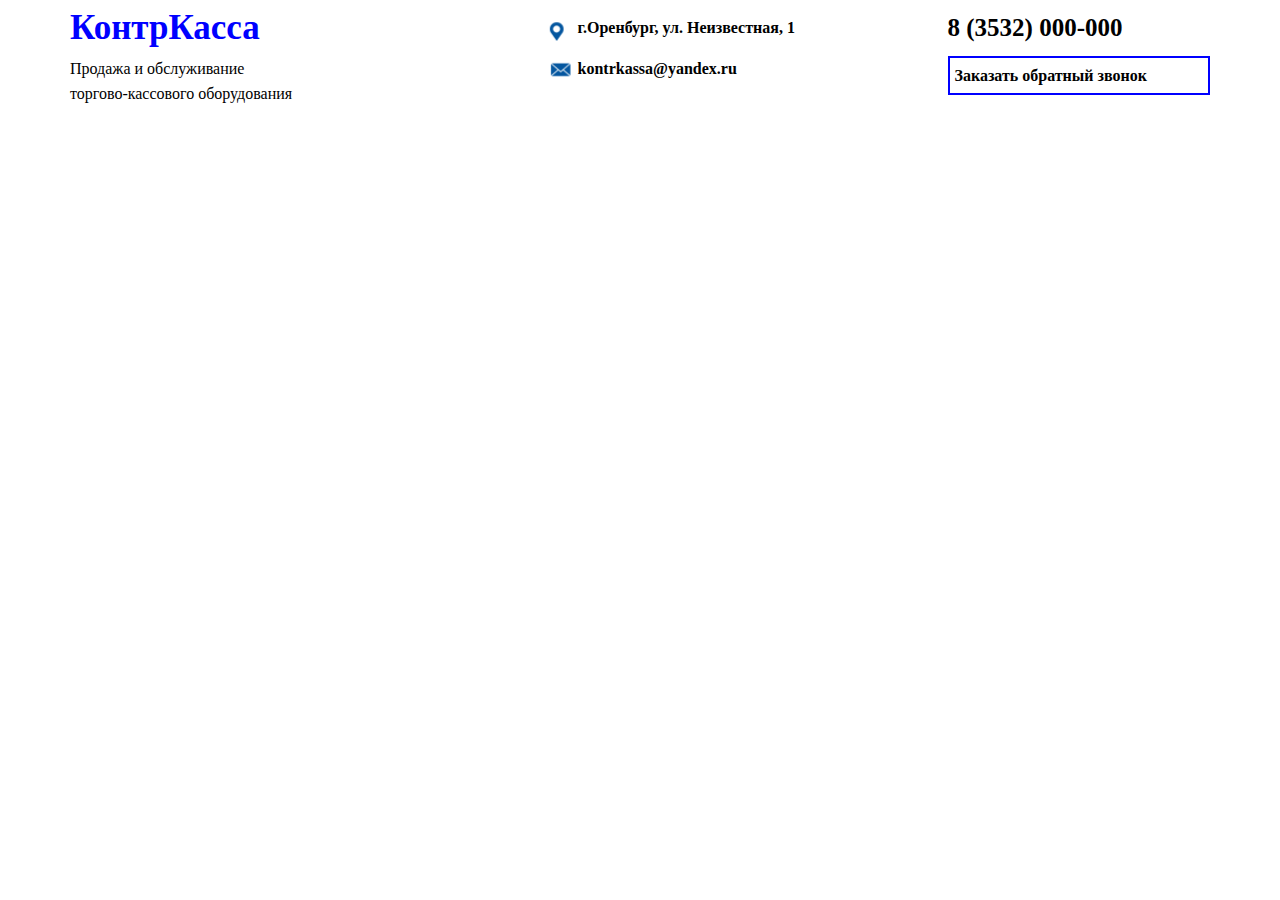
==== index.html @ 18cf1c0d "дз" ====
<!DOCTYPE html>
<html lang="en">
    <head>
        <meta charset="UTF-8">
        <meta name="viewport" content="width=device-width, initial-scale=1">
        <meta http-equiv="X-UA-Compatible" content="ie=edge">
        <link rel="stylesheet" href="style/bootstrap.min.css">
        <link rel="stylesheet" href="style/style.css">
        <title>Countercass</title>
    </head>

    <body>
        <header id="header">
            <div class="container">
                <div class="information">
                    <div class="row">
                        <div class="col-md-5"><div class="name"><span>КонтрКасса</span></div></div>
                        <div class="col-md-4"><div class="map"><span>г.Оренбург, ул. Неизвестная, 1</span></div></div>
                        <div class="col-md-3"><div class="number"><span>8 (3532) 000-000</span></div></div>
                    </div>
                </div>
                <div class="gl">
                    <div class="row">
                        <div class="col-md-5 col-sm-12 w_100"><div class="name2"><span>Продажа и обслуживание<br> торгово-кассового оборудования</span></div></div>
                        <div class="col-md-4 col-sm-12 w_100"><div class="email"><span>kontrkassa@yandex.ru</span></div></div>
                        <div class="col-md-3 col-sm-12 w_100"><div class="callrevers"><span><div class="outline">Заказать обратный звонок</span></div></div></div>
                    </div>
                </div>
            </div>
        </header>
    </body>
</html>
---- style/style.css ----
@font-face {
    font-family: 'Glyphicons';
    src: url('../fonts/glyphicons-halflings-regular.eot');
    src: url('../fonts/glyphicons-halflings-regular.eot?#iefix') format('embedded-opentype'),
    url('../fonts/glyphicons-halflings-regular.woff') format('woff'),
    url('../fonts/glyphicons-halflings-regular.ttf') format('truetype');
  }

#header {
    font-size: 16px;
    line-height: 25px;
    color: black;
    font-family: 'Glyphicons';
    padding-bottom: 30px;
    padding-top: 15px;
}

.information{
    margin-bottom: 10px;
}
.name span{
    font-size: 35px;
    color: blue;
    position: relative;
    font-weight: bold;
}
.map span{
    position: relative;
    padding-left: 20px; 
    font-weight: bold;
}
.map span::before{
    content: "";
    background: url(../img/map.png);
    position: absolute;
    width: 22px;
    height: 25px;
    left: -12px;
    top: 0px;
}
.number span{
    position: relative;
    font-size: 25px;
    font-weight: bold;
}
.name2 span{
    color: black;
    position: relative;
}
.email span{
    position: relative;
    padding-left: 20px; 
    font-weight: bold;
}
.email span::before{
    content: "";
    background: url(../img/email.PNG);
    position: absolute;
    width: 25px;
    height: 20px;
    left: -12px;
    top: 0px;
}
.callrevers span{
    position: relative;
    font-weight: bold;  
}
.outline {
 border: 2px solid blue;
 padding: 5px 5px;
}
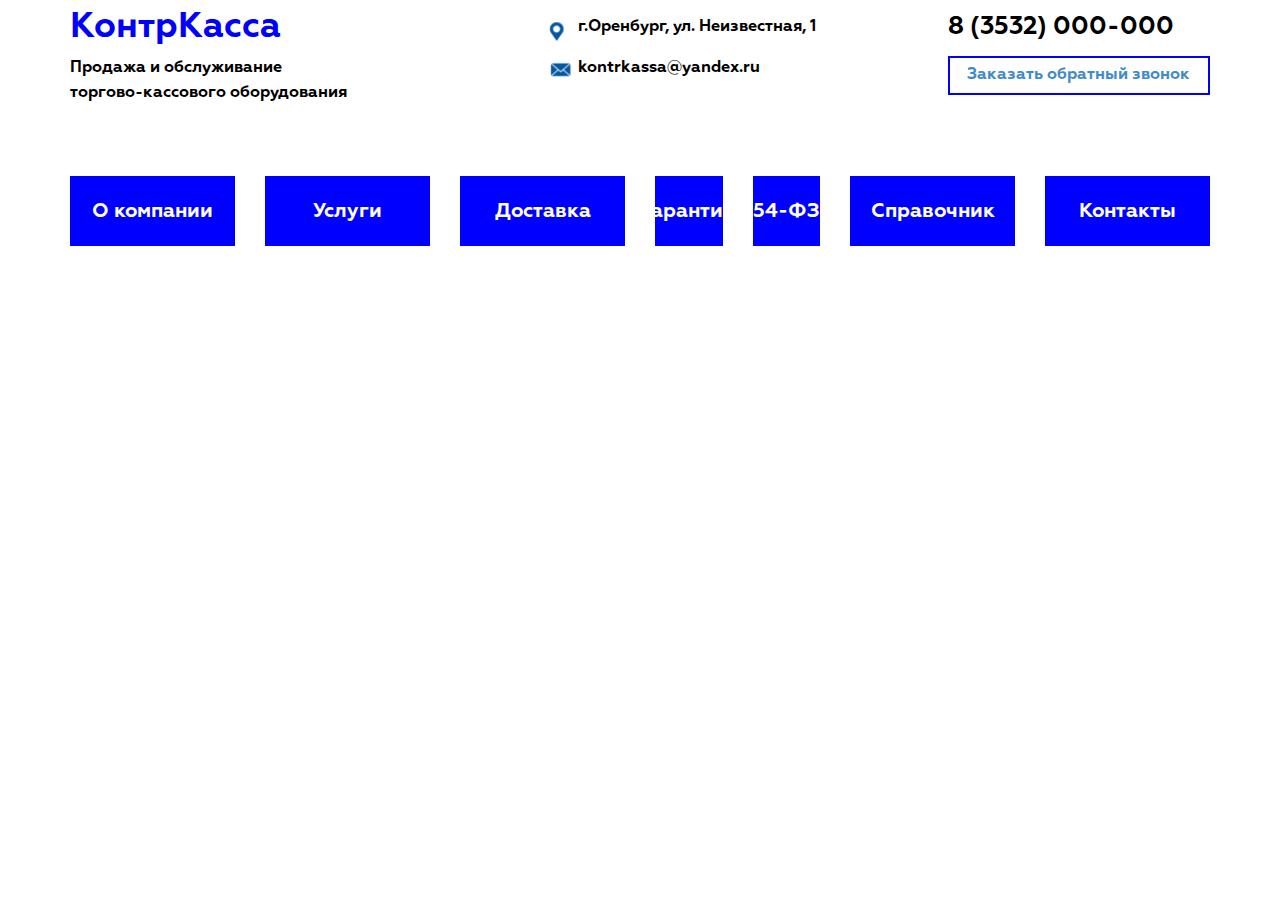
==== commit 74298a8c: "sdff" ====
--- a/index.html
+++ b/index.html
@@ -14,16 +14,27 @@
             <div class="container">
                 <div class="information">
                     <div class="row">
-                        <div class="col-md-5"><div class="name"><span>КонтрКасса</span></div></div>
-                        <div class="col-md-4"><div class="map"><span>г.Оренбург, ул. Неизвестная, 1</span></div></div>
-                        <div class="col-md-3"><div class="number"><span>8 (3532) 000-000</span></div></div>
+                        <div class="col-md-5 col-sm-12 w_100"><div class="name"><span>КонтрКасса</span></div></div>
+                        <div class="col-md-4 col-sm-12 w_100"><div class="map"><span>г.Оренбург, ул. Неизвестная, 1</span></div></div>
+                        <div class="col-md-3 col-sm-12 w_100"><div class="number"><span>8 (3532) 000-000</span></div></div>
                     </div>
                 </div>
                 <div class="gl">
                     <div class="row">
                         <div class="col-md-5 col-sm-12 w_100"><div class="name2"><span>Продажа и обслуживание<br> торгово-кассового оборудования</span></div></div>
                         <div class="col-md-4 col-sm-12 w_100"><div class="email"><span>kontrkassa@yandex.ru</span></div></div>
-                        <div class="col-md-3 col-sm-12 w_100"><div class="callrevers"><span><div class="outline">Заказать обратный звонок</span></div></div></div>
+                        <div class="col-md-3 col-sm-12 w_100"><div class="callrevers"><span><div class="outline"><a href=index.html>Заказать обратный звонок</a></span></div></div>
+                    </div>
+                </div>
+                <div class="sections">
+                    <div class="row">
+                        <div class="col-md-2 col-sm-12 w_100"><div class="inf"><span>О компании</span></div></div>
+                        <div class="col-md-2 col-sm-12 w_100"><div class="inf"><span>Услуги</span></div></div>
+                        <div class="col-md-2 col-sm-12 w_100"><div class="inf"><span>Доставка</span></div></div>
+                        <div class="col-md-1 col-sm-12 w_100"><div class="inf"><span>Гарантия</span></div></div>
+                        <div class="col-md-1 col-sm-12 w_100"><div class="inf"><span>54-ФЗ</span></div></div>
+                        <div class="col-md-2 col-sm-12 w_100"><div class="inf"><span>Справочник</span></div></div>
+                        <div class="col-md-2 col-sm-12 w_100"><div class="inf"><span>Контакты</span></div></div>
                     </div>
                 </div>
             </div>
--- a/style/style.css
+++ b/style/style.css
@@ -1,16 +1,13 @@
 @font-face {
-    font-family: 'Glyphicons';
-    src: url('../fonts/glyphicons-halflings-regular.eot');
-    src: url('../fonts/glyphicons-halflings-regular.eot?#iefix') format('embedded-opentype'),
-    url('../fonts/glyphicons-halflings-regular.woff') format('woff'),
-    url('../fonts/glyphicons-halflings-regular.ttf') format('truetype');
+    font-family: 'Geometria';
+    src: url('../fonts/Geometria-Bold.otf');
   }
 
 #header {
     font-size: 16px;
     line-height: 25px;
     color: black;
-    font-family: 'Glyphicons';
+    font-family: 'Geometria';
     padding-bottom: 30px;
     padding-top: 15px;
 }
@@ -46,6 +43,7 @@
 .name2 span{
     color: black;
     position: relative;
+    line-height: 5px;
 }
 .email span{
     position: relative;
@@ -64,8 +62,31 @@
 .callrevers span{
     position: relative;
     font-weight: bold;  
+    text-align: center;
 }
+
 .outline {
- border: 2px solid blue;
- padding: 5px 5px;
+    border: 2px solid blue;
+    padding: 5px 5px;
+}
+
+.outline:hover{
+    display: block;
+    background: #1E90FF;
+    padding: 5px 5px; 
+}
+
+.inf span{
+    background: blue;
+    width: 100%;
+    height: 70px;
+    display: flex;
+    justify-content: center;
+    align-items: center;
+    color: white;
+    top: 70px;
+    position: relative; 
+    font-weight: bold;
+    text-align: center;
+    font-size: 20px;
 }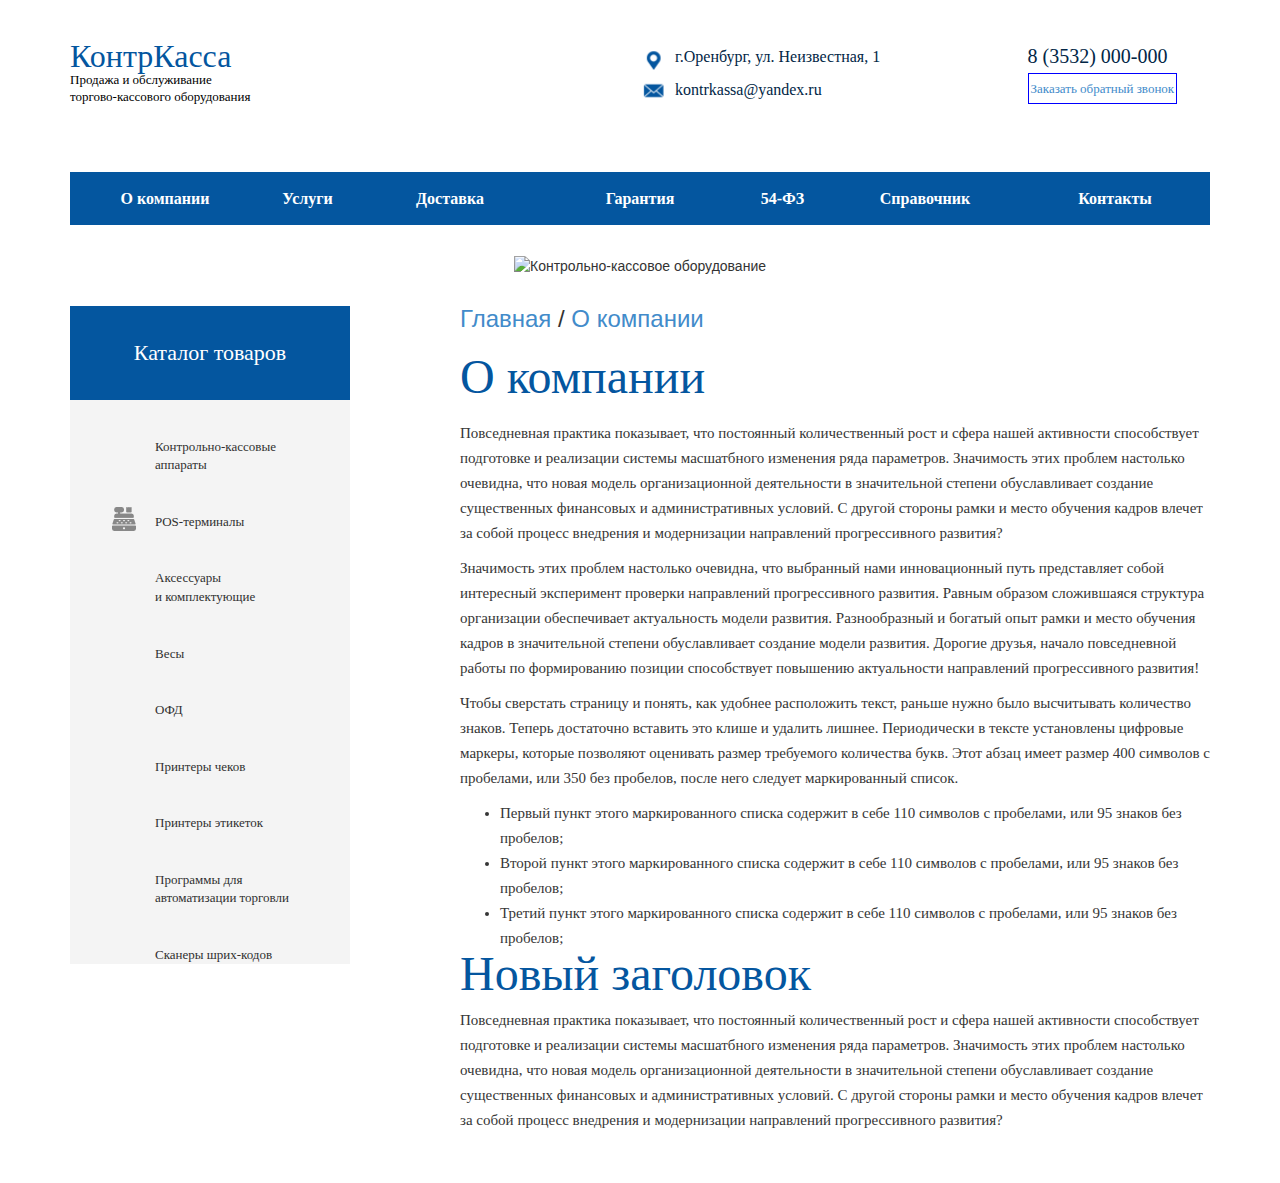
==== commit e185be84: "SideBar" ====
--- a/index.html
+++ b/index.html
@@ -14,30 +14,81 @@
             <div class="container">
                 <div class="information">
                     <div class="row">
-                        <div class="col-md-5 col-sm-12 w_100"><div class="name"><span>КонтрКасса</span></div></div>
-                        <div class="col-md-4 col-sm-12 w_100"><div class="map"><span>г.Оренбург, ул. Неизвестная, 1</span></div></div>
+                        <div class="col-md-6 col-sm-12 w_100" ><div class="name"><span>КонтрКасса</span></div></div>
+                        <div class="col-md-3 col-sm-12 w_100"><div class="map"><span>г.Оренбург, ул. Неизвестная, 1</span></div></div>
                         <div class="col-md-3 col-sm-12 w_100"><div class="number"><span>8 (3532) 000-000</span></div></div>
                     </div>
                 </div>
                 <div class="gl">
                     <div class="row">
-                        <div class="col-md-5 col-sm-12 w_100"><div class="name2"><span>Продажа и обслуживание<br> торгово-кассового оборудования</span></div></div>
-                        <div class="col-md-4 col-sm-12 w_100"><div class="email"><span>kontrkassa@yandex.ru</span></div></div>
-                        <div class="col-md-3 col-sm-12 w_100"><div class="callrevers"><span><div class="outline"><a href=index.html>Заказать обратный звонок</a></span></div></div>
+                        <div class="col-md-6 col-sm-12 w_100"><div class="name2"><span>Продажа и обслуживание<br> торгово-кассового оборудования</span></div></div>
+                        <div class="col-md-3 col-sm-12 w_100"><div class="email"><span>kontrkassa@yandex.ru</span></div></div>
+                        <div class="col-md-3 col-sm-12 w_100"><div class="callback"><span><div class="outline"><a href=index.html>Заказать обратный звонок</a></span></div></div>
                     </div>
                 </div>
-                <div class="sections">
-                    <div class="row">
-                        <div class="col-md-2 col-sm-12 w_100"><div class="inf"><span>О компании</span></div></div>
-                        <div class="col-md-2 col-sm-12 w_100"><div class="inf"><span>Услуги</span></div></div>
-                        <div class="col-md-2 col-sm-12 w_100"><div class="inf"><span>Доставка</span></div></div>
-                        <div class="col-md-1 col-sm-12 w_100"><div class="inf"><span>Гарантия</span></div></div>
-                        <div class="col-md-1 col-sm-12 w_100"><div class="inf"><span>54-ФЗ</span></div></div>
-                        <div class="col-md-2 col-sm-12 w_100"><div class="inf"><span>Справочник</span></div></div>
-                        <div class="col-md-2 col-sm-12 w_100"><div class="inf"><span>Контакты</span></div></div>
+                <div class="selections">
+                    <div class="row menu">
+                        <div class="col-md-2 col-sm-12 w_100 selections-table"><a href='index.html' class="link">О компании</a></div>
+                        <div class="col-md-1 col-sm-12 w_100 selections-table"><a href='index.html' class="link">Услуги</a></div>
+                        <div class="col-md-2 col-sm-12 w_100 selections-table"><a href='index.html' class="link">Доставка</a></div>
+                        <div class="col-md-2 col-sm-12 w_100 selections-table"><a href='index.html' class="link">Гарантия</a></div>
+                        <div class="col-md-1 col-sm-12 w_100 selections-table"><a href='index.html' class="link">54-ФЗ</a></div>
+                        <div class="col-md-2 col-sm-12 w_100 selections-table"><a href='index.html' class="link">Справочник</a></div>
+                        <div class="col-md-2 col-sm-12 w_100 selections-table"><a href='index.html' class="link">Контакты</a></div>
                     </div>
                 </div>
             </div>
         </header>
+        <section id="banner">
+                    <img src="img/banner.png" alt="Контрольно-кассовое оборудование">
+        </section>
+
+        <main id="flesh">
+            <div class="container">
+                <div class="row">
+                    <div class="col-md-4 col-sm-12">
+                        <aside class="sidebar">
+                            <div class="catalog">Каталог товаров</div>
+                            <nav id="sidebar-menu" class="nav-wrap left-menu-wrap">
+                                <div class="logo1"><ul style="padding-bottom:0px"><li><a href="/" title='index.html'>Контрольно-кассовые<br> аппараты</a></li></ul></div>
+                                <div class="logo2"><ul ul style="padding-bottom:0px"><li><a href="/" title='index.html'>POS-терминалы</a></li></ul></div>
+                                <div class="logo3"><ul ul style="padding-bottom:0px"><li><a href="/" title='index.html'>Аксессуары<br> и комплектующие</a></li></ul></div>
+                                <div class="logo4"><ul ul style="padding-bottom:0px"><li><a href="/" title='index.html'>Весы</a></li></ul></div>
+                                <div class="logo5"><ul ul style="padding-bottom:0px"><li><a href="/" title='index.html'>ОФД</a></li></ul></div>
+                                <div class="logo6"><ul ul style="padding-bottom:0px"><li><a href="/" title='index.html'>Принтеры чеков</a></li></ul></div>
+                                <div class="logo7"><ul ul style="padding-bottom:0px"><li><a href="/" title='index.html'>Принтеры этикеток</a></li></ul></div>
+                                <div class="logo8"><ul ul style="padding-bottom:0px"><li><a href="/" title='index.html'>Программы для<br> автоматизации торговли</a></li></ul></div>
+                                <div class="logo9"><ul ul style="padding-bottom:0px"><li><a href="/" title='index.html'>Сканеры шрих-кодов</a></li></ul></div>
+                            </nav>
+                        </aside>
+                    </div>
+                    <div class="col-md-8 col-sm-12">
+                            <div id="content">
+                                <h3><a href='index.html'>Главная </a>/<a href="index.html"> О компании</a></h3>
+                                <p><font size="35" color="#04569f" face="Geometria-Bold">О компании</font></p>
+                                <div class="content_inner">
+                                  <p>Повседневная практика показывает, что постоянный количественный рост и сфера нашей активности способствует подготовке и реализации системы масшатбного изменения ряда параметров.
+                                      Значимость этих проблем настолько очевидна, что новая модель организационной деятельности в значительной степени обуславливает создание существенных финансовых и административных условий.
+                                    С другой стороны рамки и место обучения кадров влечет за собой процесс внедрения и модернизации направлений прогрессивного развития?</p>
+                                  <p>Значимость этих проблем настолько очевидна, что выбранный нами инновационный путь представляет собой интересный эксперимент проверки направлений прогрессивного развития. Равным образом сложившаяся
+                                      структура организации обеспечивает актуальность модели развития. Разнообразный и богатый опыт рамки и место обучения кадров в значительной степени обуславливает создание модели развития. Дорогие друзья,
+                                      начало повседневной работы по формированию позиции способствует повышению актуальности направлений прогрессивного развития!</p>
+                                  <p>Чтобы сверстать страницу и понять, как удобнее расположить текст, раньше нужно было высчитывать количество знаков. Теперь достаточно вставить это клише и удалить лишнее. Периодически в тексте установлены 
+                                      цифровые маркеры, которые позволяют оценивать размер требуемого количества букв. Этот абзац имеет размер 400 символов с пробелами, или 350 без пробелов, после него следует маркированный список.</p>
+                                  <ul>
+                                      <li><span>Первый пункт этого маркированного списка содержит в себе 110 символов с пробелами, или 95 знаков без пробелов;</span></li>
+                                      <li><span>Второй пункт этого маркированного списка содержит в себе 110 символов с пробелами, или 95 знаков без пробелов;</span></li>
+                                      <li><span>Третий пункт этого маркированного списка содержит в себе 110 символов с пробелами, или 95 знаков без пробелов;</span></li>
+                                  </ul>
+                                  <p><font size="25" color="#04569f" face="ProximaNova">Новый заголовок</font></p>
+                                  <p>Повседневная практика показывает, что постоянный количественный рост и сфера нашей активности способствует подготовке и реализации системы масшатбного изменения ряда параметров.
+                                        Значимость этих проблем настолько очевидна, что новая модель организационной деятельности в значительной степени обуславливает создание существенных финансовых и административных условий.
+                                      С другой стороны рамки и место обучения кадров влечет за собой процесс внедрения и модернизации направлений прогрессивного развития?</p>
+                                </div>
+                            </div>
+                          </div>
+                </div>
+            </div>
+        </main>
     </body>
 </html>--- a/style/style.css
+++ b/style/style.css
@@ -1,30 +1,54 @@
-@font-face {
+@font-face{
+    font-family: 'Geometria-Heavy';
+    src: url('../fonts/Geometria-Heavy.ttf');
+}
+
+@font-face{
+    font-family: 'Geometria-Bold';
+    src: url('../fonts/Geometria-Bold.ttf');
+}
+
+@font-face{
+    font-family: 'Geometria-ExtraBold';
+    src: url('../fonts/Geometria-ExtraBold.ttf');
+}
+
+@font-face{
+    font-family: 'Geometria-Medium';
+    src: url('../fonts/Geometria-Medium.ttf');
+}
+
+@font-face{
     font-family: 'Geometria';
-    src: url('../fonts/Geometria-Bold.otf');
-  }
-
-#header {
+    src: url('../fonts/Geometria.ttf');
+}
+
+#header{
     font-size: 16px;
-    line-height: 25px;
-    color: black;
+    line-height: 17px;
+    color: white;
     font-family: 'Geometria';
     padding-bottom: 30px;
-    padding-top: 15px;
 }
 
 .information{
-    margin-bottom: 10px;
-}
+    padding-top: 48px;
+}
+
+
+
 .name span{
-    font-size: 35px;
-    color: blue;
-    position: relative;
-    font-weight: bold;
+    font-family: 'Geometria-Heavy';
+    font-size: 32px;
+    color: #04569f;
+    position: relative;
 }
 .map span{
+    font-family: 'Geometria-Bold';
+    font-size: 16px;
+    color: #012646;
     position: relative;
     padding-left: 20px; 
-    font-weight: bold;
 }
 .map span::before{
     content: "";
@@ -36,19 +60,31 @@
     top: 0px;
 }
 .number span{
-    position: relative;
-    font-size: 25px;
-    font-weight: bold;
+    font-family: 'Geometria-ExtraBold';
+    position: relative;
+    color: #012646;
+    font-size: 20px;
+    width: 225px;
+    padding-left:10px;
+    margin-left: 70px;
 }
 .name2 span{
-    color: black;
+    font-family: 'Geometria';
+    font-size: 13px;
+    color: #000000;
     position: relative;
     line-height: 5px;
 }
 .email span{
+    font-family: 'Geometria-Bold';
+    font-size: 16px;
+    color: #012646;
     position: relative;
     padding-left: 20px; 
-    font-weight: bold;
+    height: 100px;
+    position: absolute;
+    top: 50%;
+    margin-top: 10px;
 }
 .email span::before{
     content: "";
@@ -56,37 +92,350 @@
     position: absolute;
     width: 25px;
     height: 20px;
-    left: -12px;
+    left: -16px;
     top: 0px;
 }
-.callrevers span{
-    position: relative;
-    font-weight: bold;  
+.callback span{
+    font-family: 'Geometria-Medium';
+    font-size: 13px;
+    color: #012646;
+    position: relative;
+    display: flex;
+    justify-content: left;
+    align-items: left;
+    top: 3px;
+    width: 225px;
+    padding-left:10px;
+    margin-left: 70px;
+}
+
+.outline {
+    border: 1px solid blue;
+    padding: 6px 2px;
+}
+
+.outline:hover{
+    border: 1px solid #3887cf;
+}
+
+A{
+    text-decoration: none;
+}
+
+A:hover{
+    text-decoration: none;
+    color: #012646;
+}
+
+.link{
+    font-family: 'Geometria-Bold';
+    font-size:16px; 
+    color:white; 
+    font-weight:bold
+}
+
+.link:hover{
+    font-size:16px; 
+    color:white; 
+    font-weight:bold
+}
+
+.selections{
+    margin-top:68px;
+    margin-left: 15px;
+    margin-right: 15px;
+}
+
+.menu{
     text-align: center;
-}
-
-.outline {
-    border: 2px solid blue;
-    padding: 5px 5px;
-}
-
-.outline:hover{
-    display: block;
-    background: #1E90FF;
-    padding: 5px 5px; 
-}
-
-.inf span{
-    background: blue;
+    background: #04569f;
+}
+
+.selections-table{
+    padding: 18px 18px 18px 18px;
+}
+
+.selections-table:hover{
+    background: #3887cf;
+}
+
+#banner{
+    text-align: center;
+    position: relative;
+}
+
+#flesh{
+    position: relative;
+}
+
+.sidebar{
+    margin-bottom: 30px;
+    margin-top: 30px; 
+}
+
+.catalog{
+    font-size: 22px;
+    font-family: "Geometria-Bold";
+    color: white;
+    text-align: center;
+    padding: 31px 0px;
+    background: #04569f;
+    margin-right: 80px;
+}
+
+#sidebar-menu{
+    margin-right: 80px;
+}
+
+#sidebar-menu ul{
+    padding-left: 0px;
+    position: relative;
+    margin: 0px;
+    background: #f4f4f4;
+    padding: 38px 0;
+    top:0px;
+}
+
+#sidebar-menu ul li{
+    list-style-type: none;
+    width: 100%
+}
+
+.logo1 ul li a{
+    padding-left: 85px;
+    display: block;
+    color: #303030;
+    position:relative;
+    font-family: "Geometria-Bold";
+    font-size: 13px;
+}
+
+
+.logo1 ul li a:hover{
+    text-decoration: underline;
+    color: #3887cf;
+  }
+
+.logo1 ul li a::before{
+    content: "";
+    background: url(../img/logo1.png);
+    position: absolute;
+    width: 28px;
+    height: 28px;
+    left: 40px;
+    top: 0px;
+}
+.logo2 ul li a{
+    padding-left: 85px;
+    display: block;
+    color: #303030;
+    position:relative;
+    font-family: "Geometria-Bold";
+    font-size: 13px;
+}
+
+.logo2 ul li a:hover{
+    text-decoration: underline;
+    color: #3887cf;
+  }
+
+.logo2 ul li a::before{
+    content: "";
+    background: url(../img/logo2.PNG);
+    position: absolute;
+    width: 28px;
+    height: 28px;
+    left: 40px;
+    top: -8px;
+}
+
+.logo3 ul li a{
+    padding-left: 85px;
+    display: block;
+    color: #303030;
+    position:relative;
+    font-family: "Geometria-Bold";
+    font-size: 13px;
+}
+
+
+.logo3 ul li a:hover{
+    text-decoration: underline;
+    color: #3887cf;
+  }
+
+.logo3 ul li a::before{
+    content: "";
+    background: url(../img/logo3.png);
+    position: absolute;
+    width: 28px;
+    height: 28px;
+    left: 40px;
+    top: 0px;
+}
+.logo4 ul li a{
+    padding-left: 85px;
+    display: block;
+    color: #303030;
+    position:relative;
+    font-family: "Geometria-Bold";
+    font-size: 13px;
+}
+
+
+.logo4 ul li a:hover{
+    text-decoration: underline;
+    color: #3887cf;
+  }
+
+.logo4 ul li a::before{
+    content: "";
+    background: url(../img/logo4.png);
+    position: absolute;
+    width: 28px;
+    height: 28px;
+    left: 40px;
+    top: -8px;
+}
+.logo5 ul li a{
+    padding-left: 85px;
+    display: block;
+    color: #303030;
+    position:relative;
+    font-family: "Geometria-Bold";
+    font-size: 13px;
+}
+
+
+.logo5 ul li a:hover{
+    text-decoration: underline;
+    color: #3887cf;
+  }
+
+.logo5 ul li a::before{
+    content: "";
+    background: url(../img/logo5.png);
+    position: absolute;
+    width: 28px;
+    height: 28px;
+    left: 40px;
+    top: -14px;
+}
+
+.logo6 ul li a{
+    padding-left: 85px;
+    display: block;
+    color: #303030;
+    position:relative;
+    font-family: "Geometria-Bold";
+    font-size: 13px;
+}
+
+.logo6 ul li a:hover{
+    text-decoration: underline;
+    color: #3887cf;
+  }
+
+.logo6 ul li a::before{
+    content: "";
+    background: url(../img/logo6.png);
+    position: absolute;
+    width: 28px;
+    height: 28px;
+    left: 40px;
+    top: -15px;
+}
+
+.logo7 ul li a{
+    padding-left: 85px;
+    display: block;
+    color: #303030;
+    position:relative;
+    font-family: "Geometria-Bold";
+    font-size: 13px;
+}
+
+
+.logo7 ul li a:hover{
+    text-decoration: underline;
+    color: #3887cf;
+  }
+
+.logo7 ul li a::before{
+    content: "";
+    background: url(../img/logo7.png);
+    position: absolute;
+    width: 30px;
+    height: 30px;
+    left: 40px;
+    top: -14px;
+}
+
+.logo8 ul li a{
+    padding-left: 85px;
+    display: block;
+    color: #303030;
+    position:relative;
+    font-family: "Geometria-Bold";
+    font-size: 13px;
+}
+
+
+.logo8 ul li a:hover{
+    text-decoration: underline;
+    color: #3887cf;
+  }
+
+.logo8 ul li a::before{
+    content: "";
+    background: url(../img/logo8.png);
+    position: absolute;
+    width: 28px;
+    height: 28px;
+    left: 40px;
+    top: 0px;
+}
+
+.logo9 ul li a{
+    padding-left: 85px;
+    display: block;
+    color: #303030;
+    position:relative;
+    font-family: "Geometria-Bold";
+    font-size: 13px;
+}
+
+
+.logo9 ul li a:hover{
+    text-decoration: underline;
+    color: #3887cf;
+  }
+
+.logo9 ul li a::before{
+    content: "";
+    background: url(../img/logo9.png);
+    position: absolute;
+    width: 30px;
+    height: 30px;
+    left: 40px;
+    top: -14px;
+}
+#content{
+    min-height: 500px;
+    padding-top: 10px;
+}
+.content_inner{
+    margin-bottom: 50px;
     width: 100%;
-    height: 70px;
-    display: flex;
-    justify-content: center;
-    align-items: center;
-    color: white;
-    top: 70px;
-    position: relative; 
-    font-weight: bold;
-    text-align: center;
-    font-size: 20px;
+    font-size: 15px;
+    line-height: 25px;
+    color: #363636;
+    font-family: 'Times New Roman';
+}
+
+.li{
+    color: #04569f;
+}
+.li span{
+    color: #303030;
 }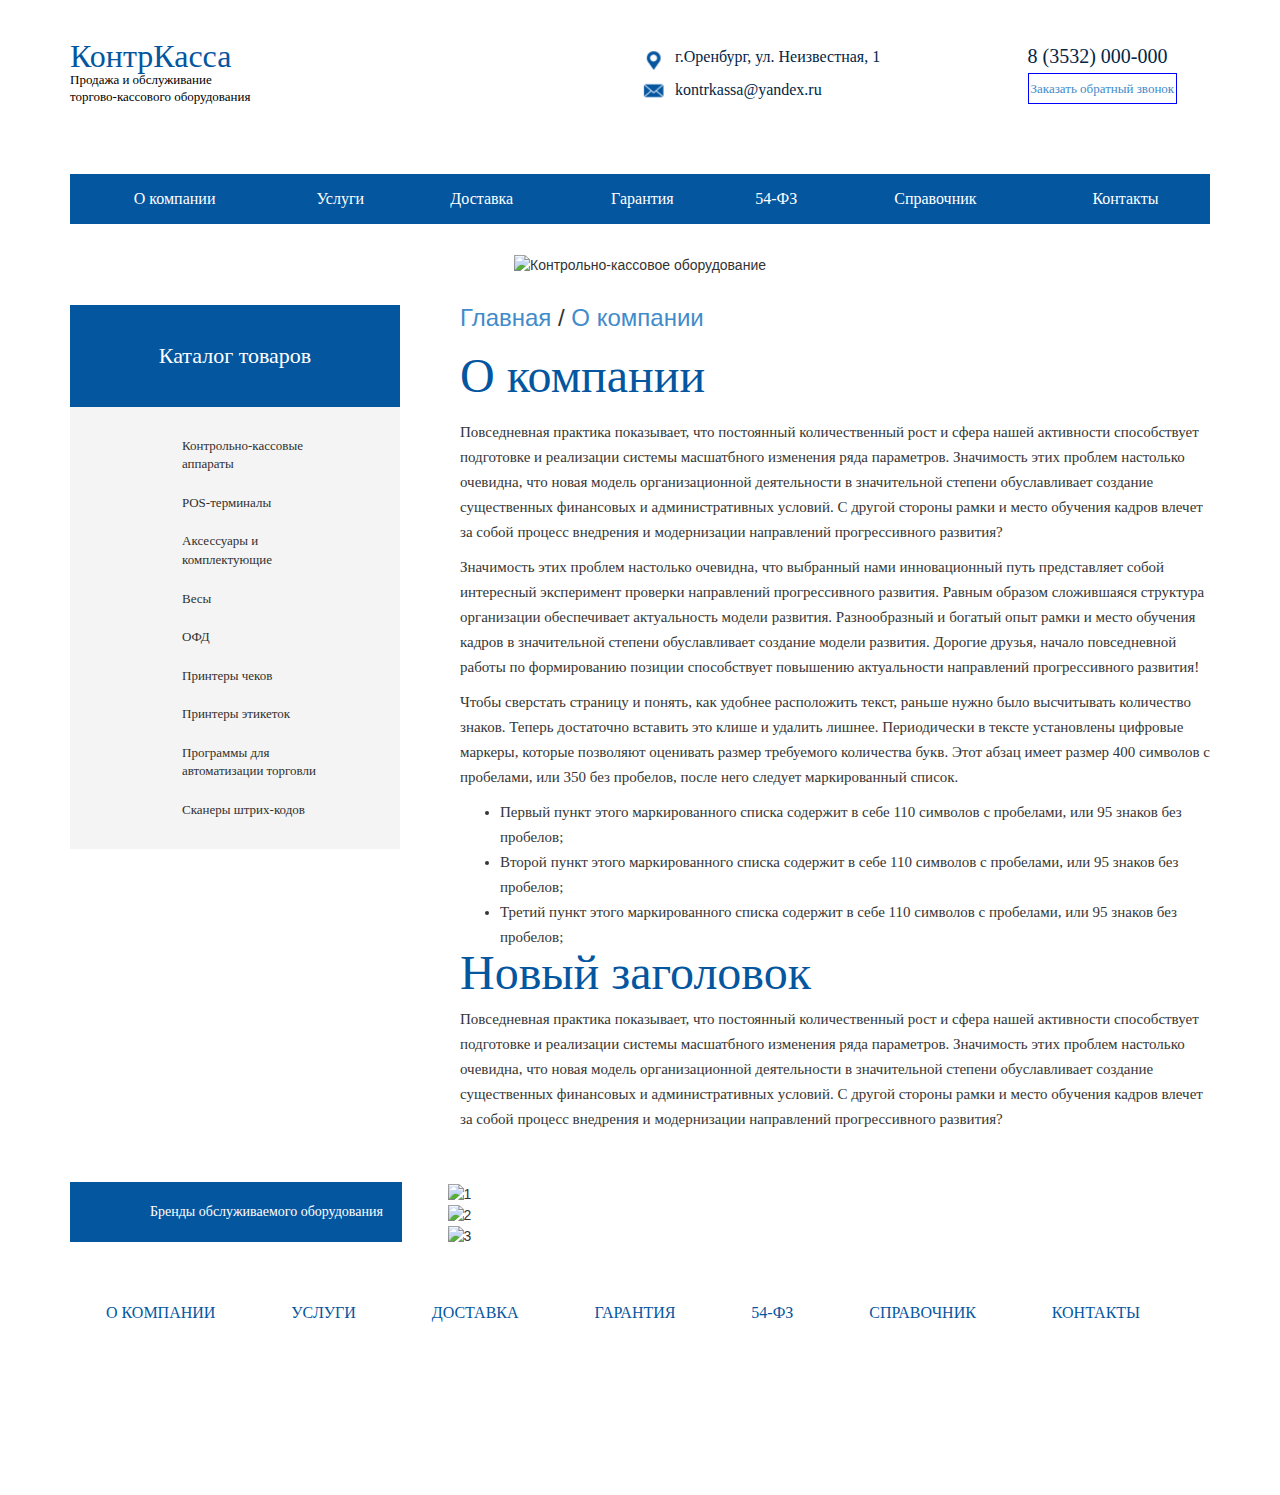
==== commit 89f75604: "24.03.2019" ====
--- a/index.html
+++ b/index.html
@@ -28,13 +28,15 @@
                 </div>
                 <div class="selections">
                     <div class="row menu">
-                        <div class="col-md-2 col-sm-12 w_100 selections-table"><a href='index.html' class="link">О компании</a></div>
-                        <div class="col-md-1 col-sm-12 w_100 selections-table"><a href='index.html' class="link">Услуги</a></div>
-                        <div class="col-md-2 col-sm-12 w_100 selections-table"><a href='index.html' class="link">Доставка</a></div>
-                        <div class="col-md-2 col-sm-12 w_100 selections-table"><a href='index.html' class="link">Гарантия</a></div>
-                        <div class="col-md-1 col-sm-12 w_100 selections-table"><a href='index.html' class="link">54-ФЗ</a></div>
-                        <div class="col-md-2 col-sm-12 w_100 selections-table"><a href='index.html' class="link">Справочник</a></div>
-                        <div class="col-md-2 col-sm-12 w_100 selections-table"><a href='index.html' class="link">Контакты</a></div>
+                        <nav class="nav-menu">
+                            <li><a href="/">О компании</a></li>
+                            <li><a href="/">Услуги</a></li>
+                            <li><a href="/">Доставка</a></li>
+                            <li><a href="/">Гарантия</a></li>
+                            <li><a href="/">54-ФЗ</a></li>
+                            <li><a href="/">Справочник</a></li>
+                            <li><a href="/">Контакты</a></li>
+                        </nav>
                     </div>
                 </div>
             </div>
@@ -46,23 +48,25 @@
         <main id="flesh">
             <div class="container">
                 <div class="row">
-                    <div class="col-md-4 col-sm-12">
+                    <div class="col-md-4 col-sm-12 w_100">
                         <aside class="sidebar">
                             <div class="catalog">Каталог товаров</div>
                             <nav id="sidebar-menu" class="nav-wrap left-menu-wrap">
-                                <div class="logo1"><ul style="padding-bottom:0px"><li><a href="/" title='index.html'>Контрольно-кассовые<br> аппараты</a></li></ul></div>
-                                <div class="logo2"><ul ul style="padding-bottom:0px"><li><a href="/" title='index.html'>POS-терминалы</a></li></ul></div>
-                                <div class="logo3"><ul ul style="padding-bottom:0px"><li><a href="/" title='index.html'>Аксессуары<br> и комплектующие</a></li></ul></div>
-                                <div class="logo4"><ul ul style="padding-bottom:0px"><li><a href="/" title='index.html'>Весы</a></li></ul></div>
-                                <div class="logo5"><ul ul style="padding-bottom:0px"><li><a href="/" title='index.html'>ОФД</a></li></ul></div>
-                                <div class="logo6"><ul ul style="padding-bottom:0px"><li><a href="/" title='index.html'>Принтеры чеков</a></li></ul></div>
-                                <div class="logo7"><ul ul style="padding-bottom:0px"><li><a href="/" title='index.html'>Принтеры этикеток</a></li></ul></div>
-                                <div class="logo8"><ul ul style="padding-bottom:0px"><li><a href="/" title='index.html'>Программы для<br> автоматизации торговли</a></li></ul></div>
-                                <div class="logo9"><ul ul style="padding-bottom:0px"><li><a href="/" title='index.html'>Сканеры шрих-кодов</a></li></ul></div>
+                                <ul>
+                                    <li><a href="/" tittle="index.html">Контрольно-кассовые аппараты</a></li>
+                                    <li><a href="/" tittle="index.html">POS-терминалы</a></li>
+                                    <li><a href="/" tittle="index.html">Аксессуары и комплектующие</a></li>
+                                    <li><a href="/" tittle="index.html">Весы</a></li>
+                                    <li><a href="/" tittle="index.html">ОФД</a></li>
+                                    <li><a href="/" tittle="index.html">Принтеры чеков</a></li>
+                                    <li><a href="/" tittle="index.html">Принтеры этикеток</a></li>
+                                    <li><a href="/" tittle="index.html">Программы для автоматизации торговли</a></li>
+                                    <li><a href="/" tittle="index.html">Сканеры штрих-кодов</a></li>
+                                </ul>
                             </nav>
                         </aside>
                     </div>
-                    <div class="col-md-8 col-sm-12">
+                    <div class="col-md-8 col-sm-12 w_100">
                             <div id="content">
                                 <h3><a href='index.html'>Главная </a>/<a href="index.html"> О компании</a></h3>
                                 <p><font size="35" color="#04569f" face="Geometria-Bold">О компании</font></p>
@@ -90,5 +94,53 @@
                 </div>
             </div>
         </main>
+        <footer id="footer" class="footer">
+            <div class="container">
+                <div class="row">
+                    <div class="col-md-3 col-sm-12">
+                        <div class="brands">Бренды обслуживаемого оборудования</div>
+                    </div>
+                    <div id="brand" class="col-md-9 col-sm-12">
+                        <div id="carouselExampleControls" class="carousel slide" data-ride="carousel">
+                            <div class="carousel-inner">
+                                <div class="carousel-item active">
+                                    <img class="d-block w-85" src="img/СчетМаш.png" alt="1">
+                                </div>
+                                <div class="carousel-item">
+                                    <img class="d-block w-85" src="img/Инкотекс.png" alt="2">
+                                </div>
+                                <div class="carousel-item">
+                                    <img class="d-block w-85" src="img/Атол.png" alt="3">
+                                </div>
+                            </div>
+                            <a class="carousel-control-prev" href="#carouselExampleControls" role="button" data-slide="prev">
+                                <span class="carousel-control-prev-icon" aria-hidden="true"></span>
+                                <span class="sr-only">Previous</span>
+                            </a>
+                            <a class="carousel-control-next" href="#carouselExampleControls" role="button" data-slide="next">
+                                <span class="carousel-control-next-icon" aria-hidden="true"></span>
+                                <span class="sr-only">Next</span>
+                            </a>
+                        </div>
+                    </div>
+                    <div class="inform">
+                        <nav class="topnav">
+                          <ul class="nav navbar-nav">
+                            <a href="index.html">О компании</a>
+                            <a href="index.html">Услуги</a></li>
+                            <a href="index.html">Доставка</a>
+                            <a href="index.html">Гарантия</a>
+                            <a href="index.html">54-ФЗ</a>
+                            <a href="index.html">Справочник</a>
+                            <a href="index.html">Контакты</a>
+                          </ul>
+                        </nav>
+                    </div>
+                </div>
+            </div>
+        </footer>
+        <script src="js/jquery-3.3.1.slim.min.js"></script>
+        <script src="js/popper.min.js"></script>
+        <script src="js/bootstrap.js"></script>
     </body>
 </html>--- a/style/style.css
+++ b/style/style.css
@@ -134,29 +134,31 @@
     font-weight:bold
 }
 
-.link:hover{
-    font-size:16px; 
-    color:white; 
-    font-weight:bold
-}
-
-.selections{
-    margin-top:68px;
-    margin-left: 15px;
-    margin-right: 15px;
-}
-
-.menu{
+.nav-menu {
+    margin: 70px 15px 0px 15px;
     text-align: center;
-    background: #04569f;
-}
-
-.selections-table{
-    padding: 18px 18px 18px 18px;
-}
-
-.selections-table:hover{
-    background: #3887cf;
+    background-color: #04569f;
+    position: relative; 
+    display: table;
+    width: 1140px; 
+    height: 50px;
+}
+.nav-menu li {
+   display: table-cell; 
+   position: relative;
+}
+.nav-menu li a {
+   display: block; 
+   position: relative;
+   width: 100%; 
+   height: 100%;
+   text-align:center;
+   color:white;
+   line-height: 50px;
+}
+
+.nav-menu li a:hover{
+    background-color: #3887cf;
 }
 
 #banner{
@@ -171,6 +173,7 @@
 .sidebar{
     margin-bottom: 30px;
     margin-top: 30px; 
+    margin-right: 30px;
 }
 
 .catalog{
@@ -178,22 +181,21 @@
     font-family: "Geometria-Bold";
     color: white;
     text-align: center;
-    padding: 31px 0px;
+    padding: 35px 0px;
     background: #04569f;
-    margin-right: 80px;
 }
 
 #sidebar-menu{
-    margin-right: 80px;
 }
 
 #sidebar-menu ul{
-    padding-left: 0px;
+    padding-left: 37px;
+    padding-right:55px;
     position: relative;
     margin: 0px;
     background: #f4f4f4;
-    padding: 38px 0;
-    top:0px;
+    padding-top:20px;
+    padding-bottom:20px;
 }
 
 #sidebar-menu ul li{
@@ -201,22 +203,26 @@
     width: 100%
 }
 
-.logo1 ul li a{
-    padding-left: 85px;
+#sidebar-menu ul li a{
+    padding-left: 75px;
     display: block;
     color: #303030;
     position:relative;
     font-family: "Geometria-Bold";
     font-size: 13px;
-}
-
-
-.logo1 ul li a:hover{
+    padding-top: 10px;
+    padding-bottom:10px;
+}
+
+#sidebar-menu ul a:hover{
     text-decoration: underline;
     color: #3887cf;
   }
 
-.logo1 ul li a::before{
+#sidebar-menu ul li a:before{
+}
+
+/*#sidebar-menu ul li a:nth-child(1){
     content: "";
     background: url(../img/logo1.png);
     position: absolute;
@@ -224,202 +230,8 @@
     height: 28px;
     left: 40px;
     top: 0px;
-}
-.logo2 ul li a{
-    padding-left: 85px;
-    display: block;
-    color: #303030;
-    position:relative;
-    font-family: "Geometria-Bold";
-    font-size: 13px;
-}
-
-.logo2 ul li a:hover{
-    text-decoration: underline;
-    color: #3887cf;
-  }
-
-.logo2 ul li a::before{
-    content: "";
-    background: url(../img/logo2.PNG);
-    position: absolute;
-    width: 28px;
-    height: 28px;
-    left: 40px;
-    top: -8px;
-}
-
-.logo3 ul li a{
-    padding-left: 85px;
-    display: block;
-    color: #303030;
-    position:relative;
-    font-family: "Geometria-Bold";
-    font-size: 13px;
-}
-
-
-.logo3 ul li a:hover{
-    text-decoration: underline;
-    color: #3887cf;
-  }
-
-.logo3 ul li a::before{
-    content: "";
-    background: url(../img/logo3.png);
-    position: absolute;
-    width: 28px;
-    height: 28px;
-    left: 40px;
-    top: 0px;
-}
-.logo4 ul li a{
-    padding-left: 85px;
-    display: block;
-    color: #303030;
-    position:relative;
-    font-family: "Geometria-Bold";
-    font-size: 13px;
-}
-
-
-.logo4 ul li a:hover{
-    text-decoration: underline;
-    color: #3887cf;
-  }
-
-.logo4 ul li a::before{
-    content: "";
-    background: url(../img/logo4.png);
-    position: absolute;
-    width: 28px;
-    height: 28px;
-    left: 40px;
-    top: -8px;
-}
-.logo5 ul li a{
-    padding-left: 85px;
-    display: block;
-    color: #303030;
-    position:relative;
-    font-family: "Geometria-Bold";
-    font-size: 13px;
-}
-
-
-.logo5 ul li a:hover{
-    text-decoration: underline;
-    color: #3887cf;
-  }
-
-.logo5 ul li a::before{
-    content: "";
-    background: url(../img/logo5.png);
-    position: absolute;
-    width: 28px;
-    height: 28px;
-    left: 40px;
-    top: -14px;
-}
-
-.logo6 ul li a{
-    padding-left: 85px;
-    display: block;
-    color: #303030;
-    position:relative;
-    font-family: "Geometria-Bold";
-    font-size: 13px;
-}
-
-.logo6 ul li a:hover{
-    text-decoration: underline;
-    color: #3887cf;
-  }
-
-.logo6 ul li a::before{
-    content: "";
-    background: url(../img/logo6.png);
-    position: absolute;
-    width: 28px;
-    height: 28px;
-    left: 40px;
-    top: -15px;
-}
-
-.logo7 ul li a{
-    padding-left: 85px;
-    display: block;
-    color: #303030;
-    position:relative;
-    font-family: "Geometria-Bold";
-    font-size: 13px;
-}
-
-
-.logo7 ul li a:hover{
-    text-decoration: underline;
-    color: #3887cf;
-  }
-
-.logo7 ul li a::before{
-    content: "";
-    background: url(../img/logo7.png);
-    position: absolute;
-    width: 30px;
-    height: 30px;
-    left: 40px;
-    top: -14px;
-}
-
-.logo8 ul li a{
-    padding-left: 85px;
-    display: block;
-    color: #303030;
-    position:relative;
-    font-family: "Geometria-Bold";
-    font-size: 13px;
-}
-
-
-.logo8 ul li a:hover{
-    text-decoration: underline;
-    color: #3887cf;
-  }
-
-.logo8 ul li a::before{
-    content: "";
-    background: url(../img/logo8.png);
-    position: absolute;
-    width: 28px;
-    height: 28px;
-    left: 40px;
-    top: 0px;
-}
-
-.logo9 ul li a{
-    padding-left: 85px;
-    display: block;
-    color: #303030;
-    position:relative;
-    font-family: "Geometria-Bold";
-    font-size: 13px;
-}
-
-
-.logo9 ul li a:hover{
-    text-decoration: underline;
-    color: #3887cf;
-  }
-
-.logo9 ul li a::before{
-    content: "";
-    background: url(../img/logo9.png);
-    position: absolute;
-    width: 30px;
-    height: 30px;
-    left: 40px;
-    top: -14px;
-}
+}*/
+
 #content{
     min-height: 500px;
     padding-top: 10px;
@@ -438,4 +250,48 @@
 }
 .li span{
     color: #303030;
-}+}
+
+.brands{
+    margin-right: 30px;
+    font-size: 14px;
+    font-family: "Geometria-Bold";
+    color: white;
+    text-align: left;
+    padding-left:80px;
+    padding-top: 20px;
+    padding-bottom:20px;
+    background: #04569f;
+    margin-bottom: 60px;
+    width:332px;
+}
+
+#brand{
+    padding-left: 100px;
+}
+
+.inform{
+    padding-left:15px;
+}
+
+.navbar-nav{
+    margin-bottom:170px;
+}
+
+.topnav ul li {
+    float: none;
+    display: inline-block;
+}
+.topnav ul a {
+    text-decoration: none;
+    font-size: 16px;
+    font-family: "Geometria-Bold";
+    color: #04569f;
+    text-transform: uppercase;
+    padding: 0px 36px;
+}
+
+  .topnav ul a:hover{
+    text-decoration: underline;
+    color: #3887cf;
+  }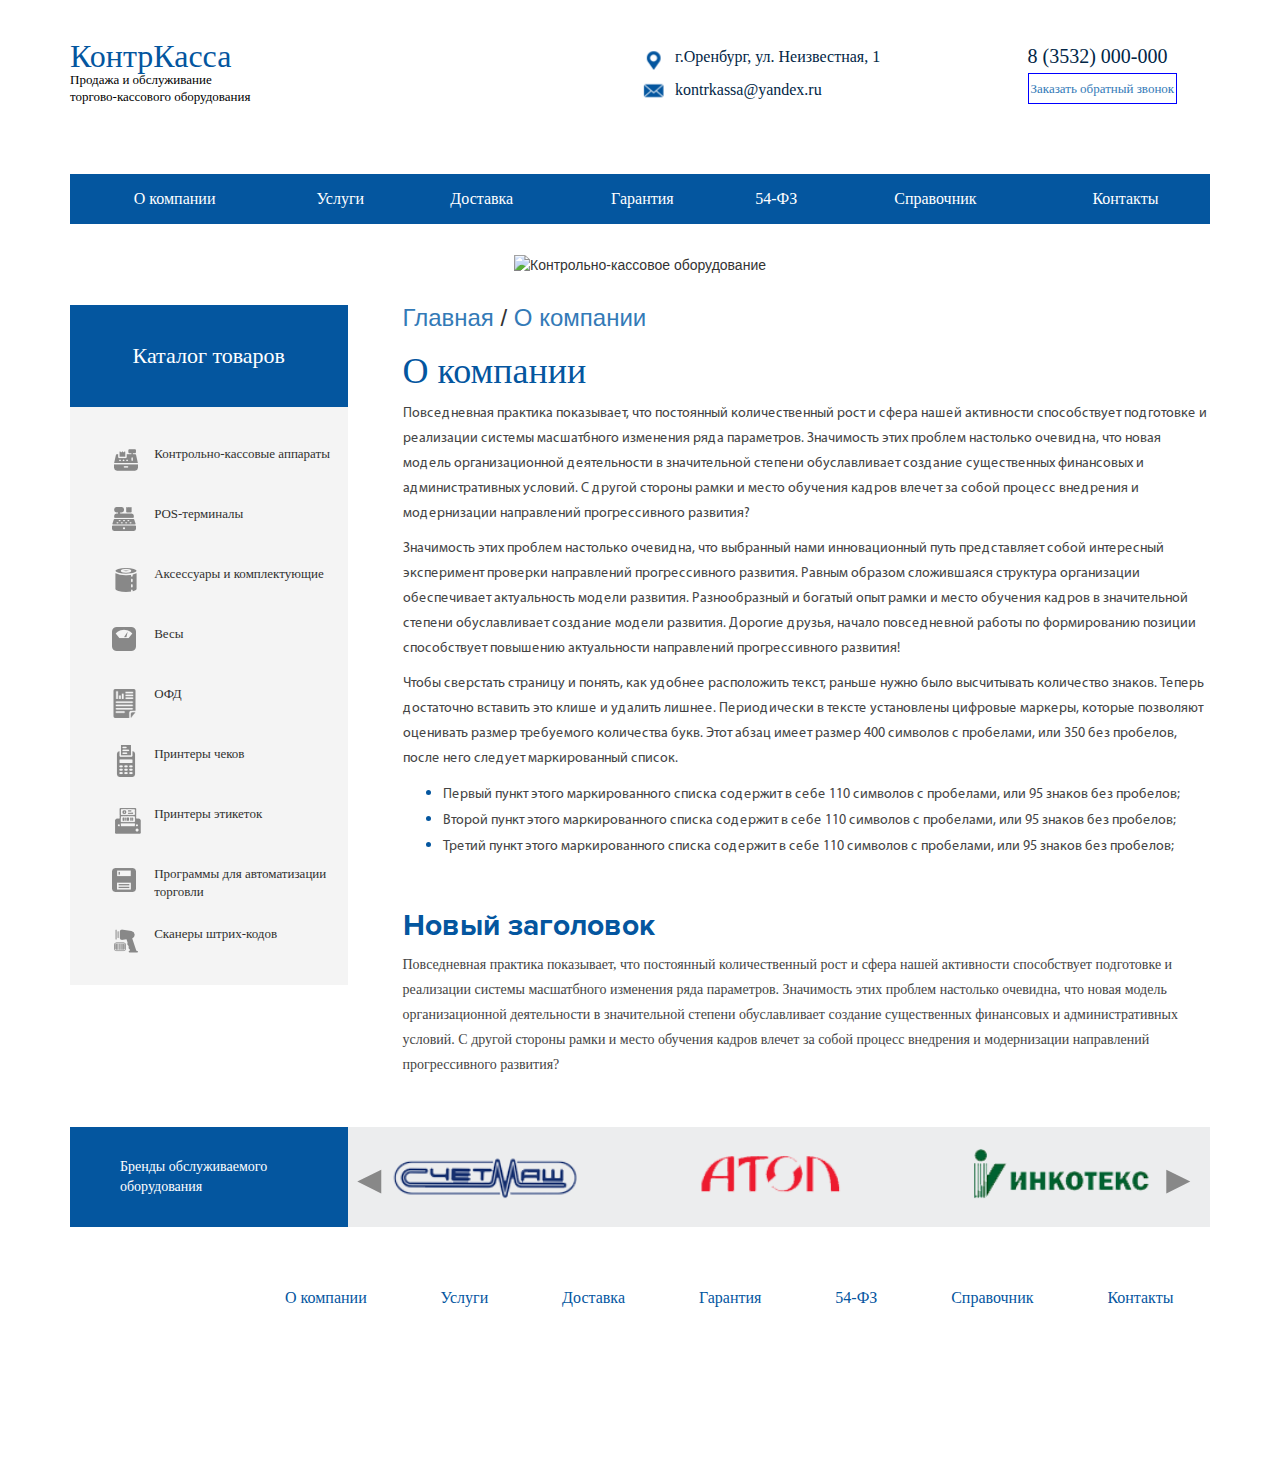
==== commit 84ccad55: "вынос мозга 26.03.2019" ====
--- a/index.html
+++ b/index.html
@@ -6,6 +6,8 @@
         <meta http-equiv="X-UA-Compatible" content="ie=edge">
         <link rel="stylesheet" href="style/bootstrap.min.css">
         <link rel="stylesheet" href="style/style.css">
+        <link rel="stylesheet" href="style/owl.carousel.css">
+        <link rel="stylesheet" href="style/owl.theme.default.css">
         <title>Countercass</title>
     </head>
 
@@ -29,13 +31,13 @@
                 <div class="selections">
                     <div class="row menu">
                         <nav class="nav-menu">
-                            <li><a href="/">О компании</a></li>
-                            <li><a href="/">Услуги</a></li>
-                            <li><a href="/">Доставка</a></li>
-                            <li><a href="/">Гарантия</a></li>
-                            <li><a href="/">54-ФЗ</a></li>
-                            <li><a href="/">Справочник</a></li>
-                            <li><a href="/">Контакты</a></li>
+                            <li><a href="index.html">О компании</a></li>
+                            <li><a href="index.html">Услуги</a></li>
+                            <li><a href="index.html">Доставка</a></li>
+                            <li><a href="index.html">Гарантия</a></li>
+                            <li><a href="index.html">54-ФЗ</a></li>
+                            <li><a href="index.html">Справочник</a></li>
+                            <li><a href="index.html">Контакты</a></li>
                         </nav>
                     </div>
                 </div>
@@ -48,49 +50,81 @@
         <main id="flesh">
             <div class="container">
                 <div class="row">
-                    <div class="col-md-4 col-sm-12 w_100">
+                    <div class="col-md-3 col-sm-12 w_100">
                         <aside class="sidebar">
                             <div class="catalog">Каталог товаров</div>
-                            <nav id="sidebar-menu" class="nav-wrap left-menu-wrap">
-                                <ul>
-                                    <li><a href="/" tittle="index.html">Контрольно-кассовые аппараты</a></li>
-                                    <li><a href="/" tittle="index.html">POS-терминалы</a></li>
-                                    <li><a href="/" tittle="index.html">Аксессуары и комплектующие</a></li>
-                                    <li><a href="/" tittle="index.html">Весы</a></li>
-                                    <li><a href="/" tittle="index.html">ОФД</a></li>
-                                    <li><a href="/" tittle="index.html">Принтеры чеков</a></li>
-                                    <li><a href="/" tittle="index.html">Принтеры этикеток</a></li>
-                                    <li><a href="/" tittle="index.html">Программы для автоматизации торговли</a></li>
-                                    <li><a href="/" tittle="index.html">Сканеры штрих-кодов</a></li>
-                                </ul>
+                            <nav id="sidebar-menu">
+                                <div class="row-menu">
+                                    <ul>
+                                        <li>
+                                            <div class="col-md-4 col-sm-12 w_100"><img src="img/logo1.PNG"></div>
+                                            <div class="col-md-8 col-sm-12 w_100"><a href="index.html" tittle="index.html">Контрольно-кассовые аппараты</a></div>
+                                        </li>
+                                        <li>
+                                            <div class="col-md-4 col-sm-12 w_100"><img src="img/logo2.PNG"></div>
+                                            <div class="col-md-8 col-sm-12 w_100"><a href="index.html" tittle="index.html">POS-терминалы</a></div>
+                                        </li>
+                                    <li>
+                                            <div class="col-md-4 col-sm-12 w_100"><img src="img/logo3.PNG"></div>
+                                            <div class="col-md-8 col-sm-12 w_100"><a href="index.html" tittle="index.html">Аксессуары и комплектующие</a></div>
+                                        </li>
+                                        <li>
+                                            <div class="col-md-4 col-sm-12 w_100"><img src="img/logo4.PNG"></div>
+                                            <div class="col-md-8 col-sm-12 w_100"><a href="index.html" tittle="index.html">Весы</a></div>
+                                        </li>
+                                        <li>
+                                            <div class="col-md-4 col-sm-12 w_100"><img src="img/logo5.PNG"></div>
+                                            <div class="col-md-8 col-sm-12 w_100"><a href="index.html" tittle="index.html">ОФД</a></div>
+                                        </li>
+                                        <li>
+                                            <div class="col-md-4 col-sm-12 w_100"><img src="img/logo6.PNG"></div>
+                                            <div class="col-md-8 col-sm-12 w_100"><a href="index.html" tittle="index.html">Принтеры чеков</a></div>
+                                        </li>
+                                        <li>
+                                            <div class="col-md-4 col-sm-12 w_100"><img src="img/logo7.PNG"></div>
+                                            <div class="col-md-8 col-sm-12 w_100"><a href="index.html" tittle="index.html">Принтеры этикеток</a></div>
+                                        </li>
+                                        <li>
+                                            <div class="col-md-4 col-sm-12 w_100"><img src="img/logo8.PNG"></div>
+                                            <div class="col-md-8 col-sm-12 w_100"><a href="index.html" tittle="index.html">Программы для автоматизации торговли</a></div>
+                                        </li>
+                                        <li>
+                                            <div class="col-md-4 col-sm-12 w_100"><img src="img/logo9.PNG"></div>
+                                            <div class="col-md-8 col-sm-12 w_100"><a href="index.html" tittle="index.html">Сканеры штрих-кодов</a></div>
+                                        </li>
+                                    </ul>
+                                </div>
                             </nav>
                         </aside>
                     </div>
-                    <div class="col-md-8 col-sm-12 w_100">
-                            <div id="content">
-                                <h3><a href='index.html'>Главная </a>/<a href="index.html"> О компании</a></h3>
-                                <p><font size="35" color="#04569f" face="Geometria-Bold">О компании</font></p>
-                                <div class="content_inner">
-                                  <p>Повседневная практика показывает, что постоянный количественный рост и сфера нашей активности способствует подготовке и реализации системы масшатбного изменения ряда параметров.
+                    <div class="col-md-9 col-sm-12 w_100">
+                        <div id="content">
+                            <h3><a href='index.html'>Главная </a>/<a href="index.html"> О компании</a></h3>
+                            <h1>О компании</h1>
+                            <div class="content_inner">
+                                <p>Повседневная практика показывает, что постоянный количественный рост и сфера нашей активности способствует подготовке и реализации системы масшатбного изменения ряда параметров.
                                       Значимость этих проблем настолько очевидна, что новая модель организационной деятельности в значительной степени обуславливает создание существенных финансовых и административных условий.
                                     С другой стороны рамки и место обучения кадров влечет за собой процесс внедрения и модернизации направлений прогрессивного развития?</p>
-                                  <p>Значимость этих проблем настолько очевидна, что выбранный нами инновационный путь представляет собой интересный эксперимент проверки направлений прогрессивного развития. Равным образом сложившаяся
+                                <p>Значимость этих проблем настолько очевидна, что выбранный нами инновационный путь представляет собой интересный эксперимент проверки направлений прогрессивного развития. Равным образом сложившаяся
                                       структура организации обеспечивает актуальность модели развития. Разнообразный и богатый опыт рамки и место обучения кадров в значительной степени обуславливает создание модели развития. Дорогие друзья,
                                       начало повседневной работы по формированию позиции способствует повышению актуальности направлений прогрессивного развития!</p>
-                                  <p>Чтобы сверстать страницу и понять, как удобнее расположить текст, раньше нужно было высчитывать количество знаков. Теперь достаточно вставить это клише и удалить лишнее. Периодически в тексте установлены 
+                                <p>Чтобы сверстать страницу и понять, как удобнее расположить текст, раньше нужно было высчитывать количество знаков. Теперь достаточно вставить это клише и удалить лишнее. Периодически в тексте установлены 
                                       цифровые маркеры, которые позволяют оценивать размер требуемого количества букв. Этот абзац имеет размер 400 символов с пробелами, или 350 без пробелов, после него следует маркированный список.</p>
-                                  <ul>
-                                      <li><span>Первый пункт этого маркированного списка содержит в себе 110 символов с пробелами, или 95 знаков без пробелов;</span></li>
-                                      <li><span>Второй пункт этого маркированного списка содержит в себе 110 символов с пробелами, или 95 знаков без пробелов;</span></li>
-                                      <li><span>Третий пункт этого маркированного списка содержит в себе 110 символов с пробелами, или 95 знаков без пробелов;</span></li>
-                                  </ul>
-                                  <p><font size="25" color="#04569f" face="ProximaNova">Новый заголовок</font></p>
-                                  <p>Повседневная практика показывает, что постоянный количественный рост и сфера нашей активности способствует подготовке и реализации системы масшатбного изменения ряда параметров.
+                                      <ul>
+                                    <li><span>Первый пункт этого маркированного списка содержит в себе 110 символов с пробелами, или 95 знаков без пробелов;</span></li>
+                                    <li><span>Второй пункт этого маркированного списка содержит в себе 110 символов с пробелами, или 95 знаков без пробелов;</span></li>
+                                    <li><span>Третий пункт этого маркированного списка содержит в себе 110 символов с пробелами, или 95 знаков без пробелов;</span></li>
+                                </ul>
+                            </div> 
+                               <h2>Новый заголовок</h2>
+                            <div class="content_inner2">
+                                <p>Повседневная практика показывает, что постоянный количественный рост и сфера нашей активности способствует подготовке и реализации системы масшатбного изменения ряда параметров.
                                         Значимость этих проблем настолько очевидна, что новая модель организационной деятельности в значительной степени обуславливает создание существенных финансовых и административных условий.
                                       С другой стороны рамки и место обучения кадров влечет за собой процесс внедрения и модернизации направлений прогрессивного развития?</p>
-                                </div>
                             </div>
-                          </div>
+                            </div>
+                        </div>
+                    </div>
                 </div>
             </div>
         </main>
@@ -100,32 +134,23 @@
                     <div class="col-md-3 col-sm-12">
                         <div class="brands">Бренды обслуживаемого оборудования</div>
                     </div>
-                    <div id="brand" class="col-md-9 col-sm-12">
-                        <div id="carouselExampleControls" class="carousel slide" data-ride="carousel">
-                            <div class="carousel-inner">
-                                <div class="carousel-item active">
-                                    <img class="d-block w-85" src="img/СчетМаш.png" alt="1">
-                                </div>
-                                <div class="carousel-item">
-                                    <img class="d-block w-85" src="img/Инкотекс.png" alt="2">
-                                </div>
-                                <div class="carousel-item">
-                                    <img class="d-block w-85" src="img/Атол.png" alt="3">
-                                </div>
-                            </div>
-                            <a class="carousel-control-prev" href="#carouselExampleControls" role="button" data-slide="prev">
-                                <span class="carousel-control-prev-icon" aria-hidden="true"></span>
-                                <span class="sr-only">Previous</span>
-                            </a>
-                            <a class="carousel-control-next" href="#carouselExampleControls" role="button" data-slide="next">
-                                <span class="carousel-control-next-icon" aria-hidden="true"></span>
-                                <span class="sr-only">Next</span>
-                            </a>
+                    <div class="col-md-9 col-sm-12">
+                        <div class="brand">
+                        <div class="owl-carousel owl-theme">
+                            <div><a href="index.html"><img src="img/СчетМаш.png" alt="СчетМаш"></a></div>
+                            <div><a href="index.html"><img src="img/Атол.png" alt="Атол"></a></div>
+                            <div><a href="index.html"><img src="img/Инкотекс.png" alt="Инкотекс"></a></div>
+                            <div><a href="index.html"><img src="img/СчетМаш.png" alt="СчетМаш"></a></div>
+                            <div><a href="index.html"><img src="img/Атол.png" alt="Атол"></a></div>
+                            <div><a href="index.html"><img src="img/Инкотекс.png" alt="Инкотекс"></a></div>
+                        </div>
                         </div>
                     </div>
-                    <div class="inform">
-                        <nav class="topnav">
-                          <ul class="nav navbar-nav">
+                </div>
+            </div>
+                <div class="inform">
+                    <nav class="topnav">
+                        <ul class="nav navbar-nav">
                             <a href="index.html">О компании</a>
                             <a href="index.html">Услуги</a></li>
                             <a href="index.html">Доставка</a>
@@ -133,14 +158,12 @@
                             <a href="index.html">54-ФЗ</a>
                             <a href="index.html">Справочник</a>
                             <a href="index.html">Контакты</a>
-                          </ul>
-                        </nav>
-                    </div>
+                        </ul>
+                    </nav>
                 </div>
-            </div>
         </footer>
-        <script src="js/jquery-3.3.1.slim.min.js"></script>
-        <script src="js/popper.min.js"></script>
-        <script src="js/bootstrap.js"></script>
+        <script src="https://ajax.googleapis.com/ajax/libs/jquery/1.11.3/jquery.min.js"></script>
+        <script src="js/owl.carousel.js"></script>
+        <script src="js/script.js"></script>
     </body>
 </html>--- a/style/style.css
+++ b/style/style.css
@@ -21,6 +21,16 @@
 @font-face{
     font-family: 'Geometria';
     src: url('../fonts/Geometria.ttf');
+}
+
+@font-face{
+    font-family: 'Myriad-Pro';
+    src: url('../fonts/Myriad-Pro.ttf');
+}
+
+@font-face{
+    font-family: 'ProximaNova-Bold';
+    src: url('../fonts/ProximaNova-Bold.otf');
 }
 
 #header{
@@ -173,7 +183,7 @@
 .sidebar{
     margin-bottom: 30px;
     margin-top: 30px; 
-    margin-right: 30px;
+    margin-right: -15px;
 }
 
 .catalog{
@@ -185,33 +195,27 @@
     background: #04569f;
 }
 
-#sidebar-menu{
-}
 
 #sidebar-menu ul{
-    padding-left: 37px;
-    padding-right:55px;
-    position: relative;
-    margin: 0px;
+    position: relative;
     background: #f4f4f4;
-    padding-top:20px;
-    padding-bottom:20px;
+    padding-left: 25px;
+    padding-top: 38px;
 }
 
 #sidebar-menu ul li{
     list-style-type: none;
-    width: 100%
+    width: 100%;
+    padding-bottom: 60px;
 }
 
 #sidebar-menu ul li a{
-    padding-left: 75px;
     display: block;
     color: #303030;
     position:relative;
     font-family: "Geometria-Bold";
     font-size: 13px;
-    padding-top: 10px;
-    padding-bottom:10px;
+    margin-left: -40px;
 }
 
 #sidebar-menu ul a:hover{
@@ -219,63 +223,71 @@
     color: #3887cf;
   }
 
-#sidebar-menu ul li a:before{
-}
-
-/*#sidebar-menu ul li a:nth-child(1){
-    content: "";
-    background: url(../img/logo1.png);
-    position: absolute;
-    width: 28px;
-    height: 28px;
-    left: 40px;
-    top: 0px;
-}*/
-
 #content{
     min-height: 500px;
     padding-top: 10px;
+    padding-left: 40px;
 }
 .content_inner{
     margin-bottom: 50px;
     width: 100%;
-    font-size: 15px;
+    font-size: 14px;
     line-height: 25px;
-    color: #363636;
-    font-family: 'Times New Roman';
-}
-
-.li{
-    color: #04569f;
-}
-.li span{
-    color: #303030;
+    color: #444444;
+    font-family: 'Myriad-Pro';
+}
+
+.content_inner li{
+    color: #04569f;
+    font-size: 20px;
+}
+.content_inner li span{
+    color: #444444;
+    font-size: 14px;
+}
+
+h1{
+    font-family:"Geometria-Bold";
+    color: #04569f;
+}
+
+h2{
+    font-family:"ProximaNova-Bold";
+    color: #04569f;
+}
+
+.content_inner2{
+    margin-bottom: 50px;
+    width: 100%;
+    font-size: 14px;
+    line-height: 25px;
+    color: #444444;
+    font-family: 'Geometria';
 }
 
 .brands{
-    margin-right: 30px;
     font-size: 14px;
     font-family: "Geometria-Bold";
     color: white;
     text-align: left;
-    padding-left:80px;
-    padding-top: 20px;
-    padding-bottom:20px;
+    padding-left:50px;
+    padding-top: 30px;
+    padding-bottom: 30px;
+    width: 279px;
     background: #04569f;
+
+}
+
+.brand{
+    padding-top: 0px;
+    margin-left: -15px;
+    background-color: #ecedee;
     margin-bottom: 60px;
-    width:332px;
-}
-
-#brand{
-    padding-left: 100px;
-}
-
-.inform{
-    padding-left:15px;
 }
 
 .navbar-nav{
-    margin-bottom:170px;
+    padding-left: 250px;
+    margin-bottom: 170px;
 }
 
 .topnav ul li {
@@ -287,11 +299,10 @@
     font-size: 16px;
     font-family: "Geometria-Bold";
     color: #04569f;
-    text-transform: uppercase;
-    padding: 0px 36px;
-}
-
-  .topnav ul a:hover{
+    padding: 0px 35px;
+}
+
+.topnav ul a:hover{
     text-decoration: underline;
     color: #3887cf;
-  }+  }
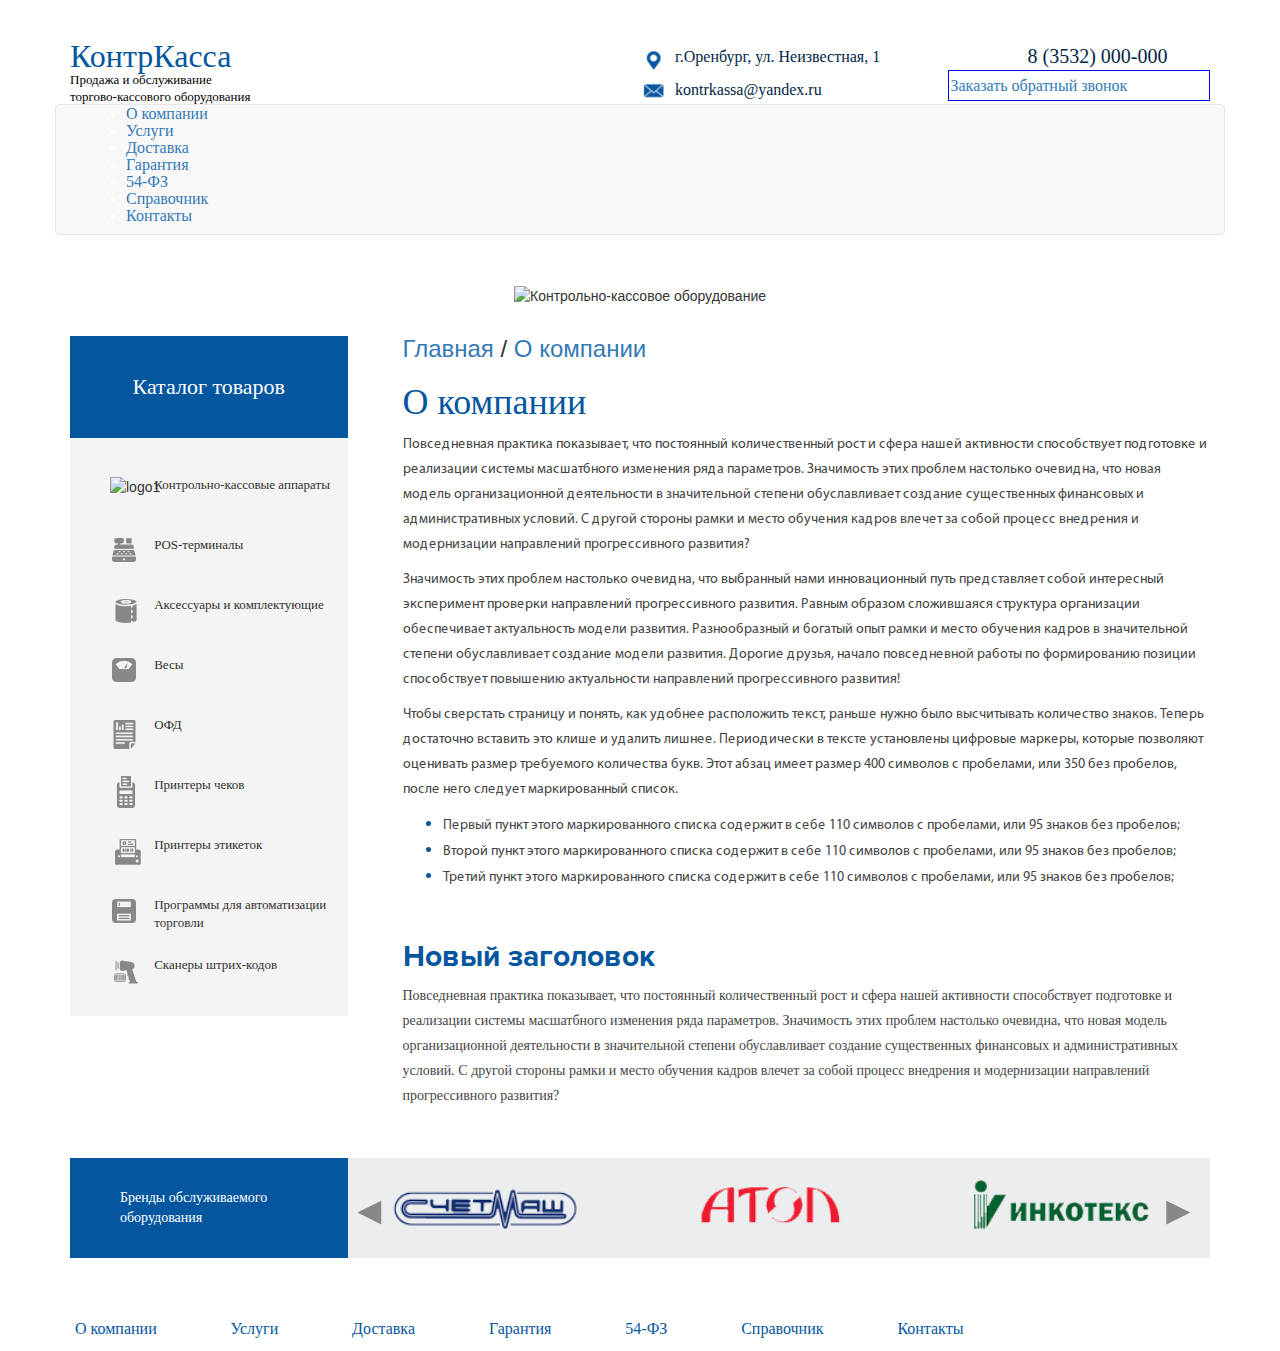
==== commit 5db5946a: "готовая адаптивка 27.03.2019" ====
--- a/index.html
+++ b/index.html
@@ -10,94 +10,105 @@
         <link rel="stylesheet" href="style/owl.theme.default.css">
         <title>Countercass</title>
     </head>
-
     <body>
         <header id="header">
             <div class="container">
                 <div class="information">
                     <div class="row">
-                        <div class="col-md-6 col-sm-12 w_100" ><div class="name"><span>КонтрКасса</span></div></div>
-                        <div class="col-md-3 col-sm-12 w_100"><div class="map"><span>г.Оренбург, ул. Неизвестная, 1</span></div></div>
-                        <div class="col-md-3 col-sm-12 w_100"><div class="number"><span>8 (3532) 000-000</span></div></div>
+                        <div class="col-md-6 col-sm-6 col-xs-12"><div class="name"><span>КонтрКасса</span></div></div>
+                        <div class="col-md-3 col-sm-6 col-xs-12"><div class="map"><span>г.Оренбург, ул. Неизвестная, 1</span></div></div>
+                        <div class="col-md-3 col-sm-6 col-xs-12"><div class="number"><span>8 (3532) 000-000</span></div></div>
                     </div>
                 </div>
                 <div class="gl">
                     <div class="row">
-                        <div class="col-md-6 col-sm-12 w_100"><div class="name2"><span>Продажа и обслуживание<br> торгово-кассового оборудования</span></div></div>
-                        <div class="col-md-3 col-sm-12 w_100"><div class="email"><span>kontrkassa@yandex.ru</span></div></div>
-                        <div class="col-md-3 col-sm-12 w_100"><div class="callback"><span><div class="outline"><a href=index.html>Заказать обратный звонок</a></span></div></div>
+                        <div class="col-md-6 col-sm-6 col-xs-12"><div class="name2"><span>Продажа и обслуживание<br> торгово-кассового оборудования</span></div></div>
+                        <div class="col-md-3 col-sm-3 col-xs-8"><div class="email"><span>kontrkassa@yandex.ru</span></div></div>
+                        <div class="col-md-3 col-sm-3 col-xs-0"><div class="callback"><div class="outline"><a href=index.html>Заказать обратный звонок</a></div></div></div>
                     </div>
                 </div>
                 <div class="selections">
                     <div class="row menu">
-                        <nav class="nav-menu">
-                            <li><a href="index.html">О компании</a></li>
-                            <li><a href="index.html">Услуги</a></li>
-                            <li><a href="index.html">Доставка</a></li>
-                            <li><a href="index.html">Гарантия</a></li>
-                            <li><a href="index.html">54-ФЗ</a></li>
-                            <li><a href="index.html">Справочник</a></li>
-                            <li><a href="index.html">Контакты</a></li>
+                        <nav class="navbar navbar-default">
+                            <div class="container-fluid">
+                                <div class="navbar-header">
+                                    <button type="button" class="navbar-toggle" data-toggle="collapse" data-target="#bs-example-navbar-collapse-1">
+                                        <span class="icon-bar"></span>
+                                        <span class="icon-bar"></span>
+                                        <span class="icon-bar"></span>
+                                    </button>
+                                </div>
+                                <div class="collapse navbar-collapse" id="bs-example-navbar-collapse-1">
+                                    <ul>
+                                        <li><a href="index.html">О компании</a></li>
+                                        <li><a href="index.html">Услуги</a></li>
+                                        <li><a href="index.html">Доставка</a></li>
+                                        <li><a href="index.html">Гарантия</a></li>
+                                        <li><a href="index.html">54-ФЗ</a></li>
+                                        <li><a href="index.html">Справочник</a></li>
+                                        <li><a href="index.html">Контакты</a></li>
+                                    </ul>
+                                </div>
+                            </div>
                         </nav>
                     </div>
                 </div>
             </div>
         </header>
-        <section id="banner">
-                    <img src="img/banner.png" alt="Контрольно-кассовое оборудование">
-        </section>
-
+        <div id="banner">
+            <img src="img/banner.png" alt="Контрольно-кассовое оборудование">
+        </div>
         <main id="flesh">
             <div class="container">
                 <div class="row">
-                    <div class="col-md-3 col-sm-12 w_100">
+                    <div class="col-md-3">
                         <aside class="sidebar">
                             <div class="catalog">Каталог товаров</div>
                             <nav id="sidebar-menu">
                                 <div class="row-menu">
                                     <ul>
                                         <li>
-                                            <div class="col-md-4 col-sm-12 w_100"><img src="img/logo1.PNG"></div>
-                                            <div class="col-md-8 col-sm-12 w_100"><a href="index.html" tittle="index.html">Контрольно-кассовые аппараты</a></div>
+                                            <div class="col-md-4 col-xs-3"><img src="img/logo1.png" alt="logo1"></div>
+                                            <div class="col-md-8 col-xs-9"><a href="index.html">Контрольно-кассовые аппараты</a></div>
                                         </li>
                                         <li>
-                                            <div class="col-md-4 col-sm-12 w_100"><img src="img/logo2.PNG"></div>
-                                            <div class="col-md-8 col-sm-12 w_100"><a href="index.html" tittle="index.html">POS-терминалы</a></div>
-                                        </li>
-                                    <li>
-                                            <div class="col-md-4 col-sm-12 w_100"><img src="img/logo3.PNG"></div>
-                                            <div class="col-md-8 col-sm-12 w_100"><a href="index.html" tittle="index.html">Аксессуары и комплектующие</a></div>
+                                            <div class="col-md-4 col-xs-3"><img src="img/logo2.PNG" alt="logo2"></div>
+                                            <div class="col-md-8 col-xs-9"><a href="index.html">POS-терминалы</a></div>
                                         </li>
                                         <li>
-                                            <div class="col-md-4 col-sm-12 w_100"><img src="img/logo4.PNG"></div>
-                                            <div class="col-md-8 col-sm-12 w_100"><a href="index.html" tittle="index.html">Весы</a></div>
+                                            <div class="col-md-4 col-xs-3"><img src="img/logo3.PNG" alt="logo3"></div>
+                                            <div class="col-md-8 col-xs-9"><a href="index.html">Аксессуары и комплектующие</a></div>
                                         </li>
                                         <li>
-                                            <div class="col-md-4 col-sm-12 w_100"><img src="img/logo5.PNG"></div>
-                                            <div class="col-md-8 col-sm-12 w_100"><a href="index.html" tittle="index.html">ОФД</a></div>
+                                            <div class="col-md-4 col-xs-3"><img src="img/logo4.PNG" alt="logo4"></div>
+                                            <div class="col-md-8 col-xs-9"><a href="index.html">Весы</a></div>
                                         </li>
                                         <li>
-                                            <div class="col-md-4 col-sm-12 w_100"><img src="img/logo6.PNG"></div>
-                                            <div class="col-md-8 col-sm-12 w_100"><a href="index.html" tittle="index.html">Принтеры чеков</a></div>
+                                            <div class="col-md-4 col-xs-3"><img src="img/logo5.PNG" alt="logo5"></div>
+                                            <div class="col-md-8 col-xs-9"><a href="index.html">ОФД</a></div>
                                         </li>
                                         <li>
-                                            <div class="col-md-4 col-sm-12 w_100"><img src="img/logo7.PNG"></div>
-                                            <div class="col-md-8 col-sm-12 w_100"><a href="index.html" tittle="index.html">Принтеры этикеток</a></div>
+                                            <div class="col-md-4 col-xs-3"><img src="img/logo6.PNG" alt="logo6"></div>
+                                            <div class="col-md-8 col-xs-9"><a href="index.html">Принтеры чеков</a></div>
                                         </li>
                                         <li>
-                                            <div class="col-md-4 col-sm-12 w_100"><img src="img/logo8.PNG"></div>
-                                            <div class="col-md-8 col-sm-12 w_100"><a href="index.html" tittle="index.html">Программы для автоматизации торговли</a></div>
+                                            <div class="col-md-4 col-xs-3"><img src="img/logo7.PNG" alt="logo7"></div>
+                                            <div class="col-md-8 col-xs-9"><a href="index.html">Принтеры этикеток</a></div>
                                         </li>
                                         <li>
-                                            <div class="col-md-4 col-sm-12 w_100"><img src="img/logo9.PNG"></div>
-                                            <div class="col-md-8 col-sm-12 w_100"><a href="index.html" tittle="index.html">Сканеры штрих-кодов</a></div>
+                                            <div class="col-md-4 col-xs-3"><img src="img/logo8.PNG" alt="logo8"></div>
+                                            <div class="col-md-8 col-xs-9"><a href="index.html">Программы для автоматизации торговли</a></div>
+                                        </li>
+                                        <li>
+                                            <div class="col-md-4 col-xs-3"><img src="img/logo9.PNG" alt="logo9"></div>
+                                            <div class="col-md-8 col-xs-9"><a href="index.html">Сканеры штрих-кодов</a></div>
                                         </li>
                                     </ul>
                                 </div>
                             </nav>
                         </aside>
                     </div>
-                    <div class="col-md-9 col-sm-12 w_100">
+                    <div class="col-md-9 col-xs-12">
                         <div id="content">
                             <h3><a href='index.html'>Главная </a>/<a href="index.html"> О компании</a></h3>
                             <h1>О компании</h1>
@@ -122,7 +133,6 @@
                                         Значимость этих проблем настолько очевидна, что новая модель организационной деятельности в значительной степени обуславливает создание существенных финансовых и административных условий.
                                       С другой стороны рамки и место обучения кадров влечет за собой процесс внедрения и модернизации направлений прогрессивного развития?</p>
                             </div>
-                            </div>
                         </div>
                     </div>
                 </div>
@@ -131,39 +141,44 @@
         <footer id="footer" class="footer">
             <div class="container">
                 <div class="row">
-                    <div class="col-md-3 col-sm-12">
+                    <div class="col-md-3 col-xs-12">
                         <div class="brands">Бренды обслуживаемого оборудования</div>
                     </div>
-                    <div class="col-md-9 col-sm-12">
+                    <div class="col-md-9 col-xs-12">
                         <div class="brand">
-                        <div class="owl-carousel owl-theme">
-                            <div><a href="index.html"><img src="img/СчетМаш.png" alt="СчетМаш"></a></div>
-                            <div><a href="index.html"><img src="img/Атол.png" alt="Атол"></a></div>
-                            <div><a href="index.html"><img src="img/Инкотекс.png" alt="Инкотекс"></a></div>
-                            <div><a href="index.html"><img src="img/СчетМаш.png" alt="СчетМаш"></a></div>
-                            <div><a href="index.html"><img src="img/Атол.png" alt="Атол"></a></div>
-                            <div><a href="index.html"><img src="img/Инкотекс.png" alt="Инкотекс"></a></div>
-                        </div>
+                            <div class="owl-carousel owl-theme">
+                                <div><a href="index.html"><img src="img/СчетМаш.png" alt="СчетМаш"></a></div>
+                                <div><a href="index.html"><img src="img/Атол.png" alt="Атол"></a></div>
+                                <div><a href="index.html"><img src="img/Инкотекс.png" alt="Инкотекс"></a></div>
+                                <div><a href="index.html"><img src="img/СчетМаш.png" alt="СчетМаш"></a></div>
+                                <div><a href="index.html"><img src="img/Атол.png" alt="Атол"></a></div>
+                                <div><a href="index.html"><img src="img/Инкотекс.png" alt="Инкотекс"></a></div>
+                            </div>
                         </div>
                     </div>
                 </div>
             </div>
                 <div class="inform">
                     <nav class="topnav">
-                        <ul class="nav navbar-nav">
-                            <a href="index.html">О компании</a>
-                            <a href="index.html">Услуги</a></li>
-                            <a href="index.html">Доставка</a>
-                            <a href="index.html">Гарантия</a>
-                            <a href="index.html">54-ФЗ</a>
-                            <a href="index.html">Справочник</a>
-                            <a href="index.html">Контакты</a>
+                        <ul>
+                            <li>
+                                <a href="index.html">О компании</a>
+                                <a href="index.html">Услуги</a>
+                                <a href="index.html">Доставка</a>
+                                <a href="index.html">Гарантия</a>
+                                <a href="index.html">54-ФЗ</a>
+                                <a href="index.html">Справочник</a>
+                                <a href="index.html">Контакты</a>
+                            </li>
                         </ul>
                     </nav>
                 </div>
         </footer>
+        <script src="https://ajax.googleapis.com/ajax/libs/jquery/1.12.4/jquery.min.js"></script>
         <script src="https://ajax.googleapis.com/ajax/libs/jquery/1.11.3/jquery.min.js"></script>
         <script src="js/owl.carousel.js"></script>
         <script src="js/script.js"></script>
+        
+    <script src="js/bootstrap.min.js"></script>
     </body>
 </html>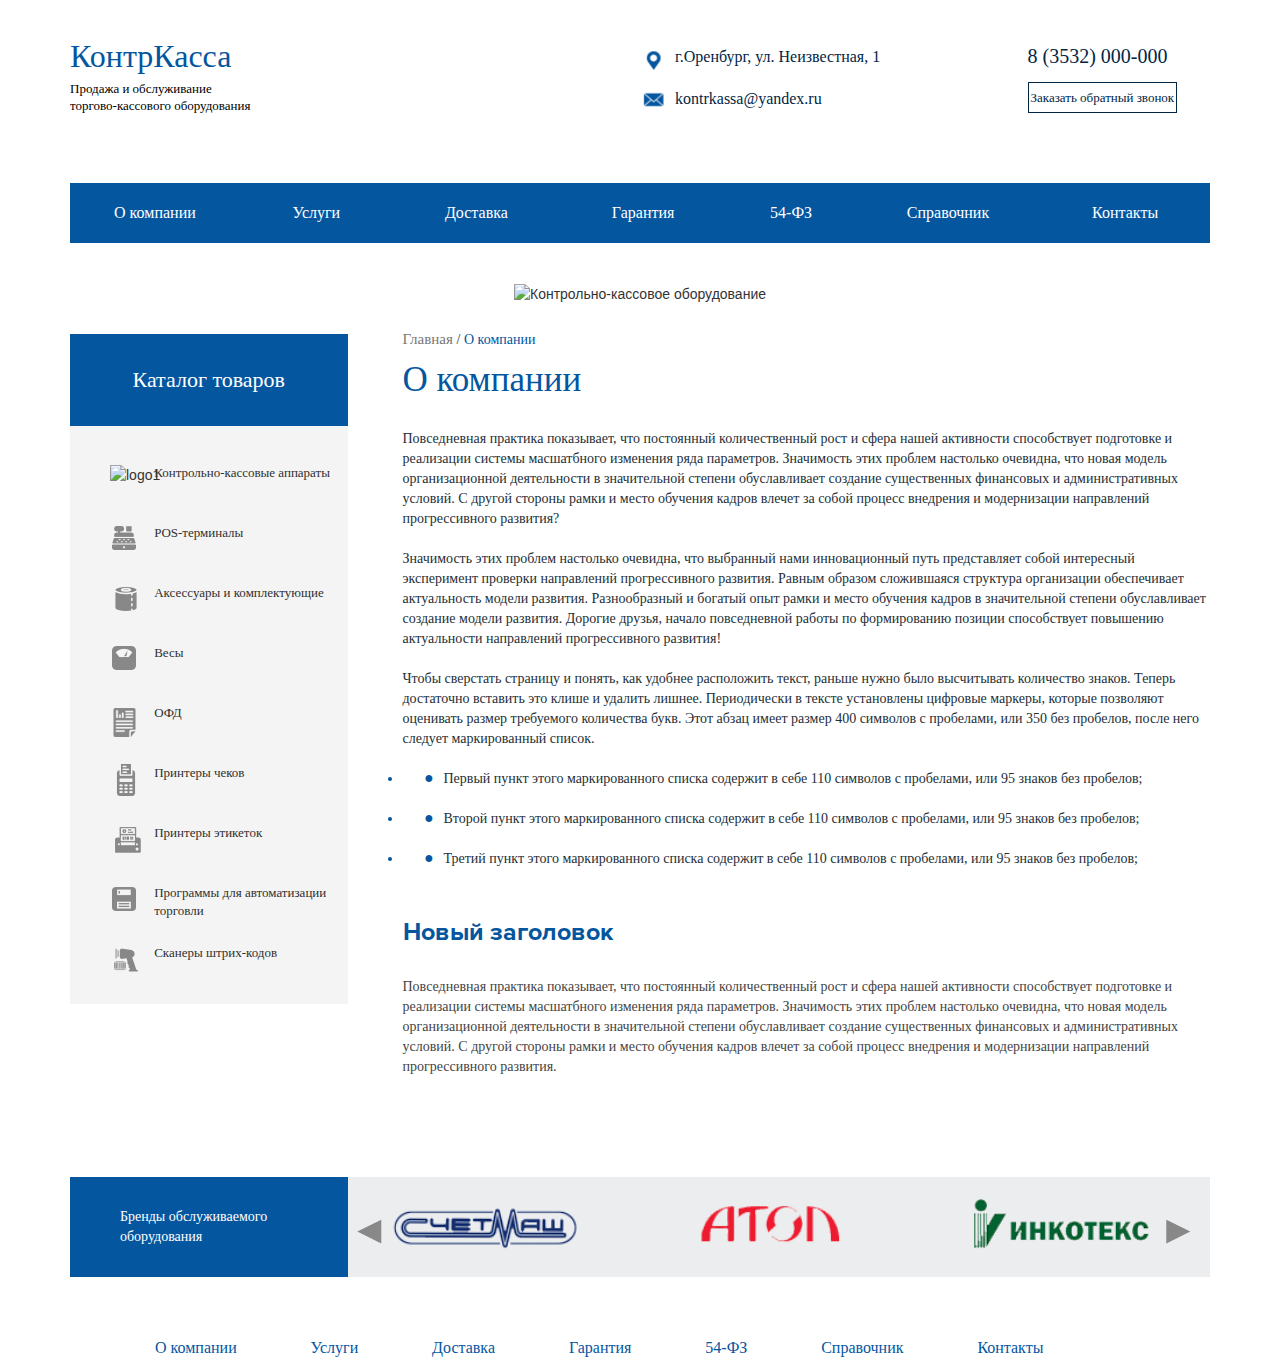
==== commit 548d573c: "часть исправлена" ====
--- a/index.html
+++ b/index.html
@@ -69,39 +69,39 @@
                                     <ul>
                                         <li>
                                             <div class="col-md-4 col-xs-3"><img src="img/logo1.png" alt="logo1"></div>
-                                            <div class="col-md-8 col-xs-9"><a href="index.html">Контрольно-кассовые аппараты</a></div>
+                                            <div class="col-md-8 col-xs-12"><a href="index.html">Контрольно-кассовые аппараты</a></div>
                                         </li>
                                         <li>
                                             <div class="col-md-4 col-xs-3"><img src="img/logo2.PNG" alt="logo2"></div>
-                                            <div class="col-md-8 col-xs-9"><a href="index.html">POS-терминалы</a></div>
+                                            <div class="col-md-8 col-xs-12"><a href="index.html">POS-терминалы</a></div>
                                         </li>
                                         <li>
                                             <div class="col-md-4 col-xs-3"><img src="img/logo3.PNG" alt="logo3"></div>
-                                            <div class="col-md-8 col-xs-9"><a href="index.html">Аксессуары и комплектующие</a></div>
+                                            <div class="col-md-8 col-xs-12"><a href="index.html">Аксессуары и комплектующие</a></div>
                                         </li>
                                         <li>
                                             <div class="col-md-4 col-xs-3"><img src="img/logo4.PNG" alt="logo4"></div>
-                                            <div class="col-md-8 col-xs-9"><a href="index.html">Весы</a></div>
+                                            <div class="col-md-8 col-xs-12"><a href="index.html">Весы</a></div>
                                         </li>
                                         <li>
                                             <div class="col-md-4 col-xs-3"><img src="img/logo5.PNG" alt="logo5"></div>
-                                            <div class="col-md-8 col-xs-9"><a href="index.html">ОФД</a></div>
+                                            <div class="col-md-8 col-xs-12"><a href="index.html">ОФД</a></div>
                                         </li>
                                         <li>
                                             <div class="col-md-4 col-xs-3"><img src="img/logo6.PNG" alt="logo6"></div>
-                                            <div class="col-md-8 col-xs-9"><a href="index.html">Принтеры чеков</a></div>
+                                            <div class="col-md-8 col-xs-12"><a href="index.html">Принтеры чеков</a></div>
                                         </li>
                                         <li>
                                             <div class="col-md-4 col-xs-3"><img src="img/logo7.PNG" alt="logo7"></div>
-                                            <div class="col-md-8 col-xs-9"><a href="index.html">Принтеры этикеток</a></div>
+                                            <div class="col-md-8 col-xs-12"><a href="index.html">Принтеры этикеток</a></div>
                                         </li>
                                         <li>
                                             <div class="col-md-4 col-xs-3"><img src="img/logo8.PNG" alt="logo8"></div>
-                                            <div class="col-md-8 col-xs-9"><a href="index.html">Программы для автоматизации торговли</a></div>
+                                            <div class="col-md-8 col-xs-12"><a href="index.html">Программы для автоматизации торговли</a></div>
                                         </li>
                                         <li>
                                             <div class="col-md-4 col-xs-3"><img src="img/logo9.PNG" alt="logo9"></div>
-                                            <div class="col-md-8 col-xs-9"><a href="index.html">Сканеры штрих-кодов</a></div>
+                                            <div class="col-md-8 col-xs-12"><a href="index.html">Сканеры штрих-кодов</a></div>
                                         </li>
                                     </ul>
                                 </div>
@@ -110,7 +110,7 @@
                     </div>
                     <div class="col-md-9 col-xs-12">
                         <div id="content">
-                            <h3><a href='index.html'>Главная </a>/<a href="index.html"> О компании</a></h3>
+                            <a href='index.html'><span>Главная </span></a><font face='ProximaNova Regular'> / </font><a href="index.html"><font color='#04569f' face='Geometria-Bold'> О компании</font></a>
                             <h1>О компании</h1>
                             <div class="content_inner">
                                 <p>Повседневная практика показывает, что постоянный количественный рост и сфера нашей активности способствует подготовке и реализации системы масшатбного изменения ряда параметров.
@@ -121,17 +121,17 @@
                                       начало повседневной работы по формированию позиции способствует повышению актуальности направлений прогрессивного развития!</p>
                                 <p>Чтобы сверстать страницу и понять, как удобнее расположить текст, раньше нужно было высчитывать количество знаков. Теперь достаточно вставить это клише и удалить лишнее. Периодически в тексте установлены 
                                       цифровые маркеры, которые позволяют оценивать размер требуемого количества букв. Этот абзац имеет размер 400 символов с пробелами, или 350 без пробелов, после него следует маркированный список.</p>
-                                      <ul>
-                                    <li><span>Первый пункт этого маркированного списка содержит в себе 110 символов с пробелами, или 95 знаков без пробелов;</span></li>
-                                    <li><span>Второй пункт этого маркированного списка содержит в себе 110 символов с пробелами, или 95 знаков без пробелов;</span></li>
-                                    <li><span>Третий пункт этого маркированного списка содержит в себе 110 символов с пробелами, или 95 знаков без пробелов;</span></li>
+                                      <ul class="list">
+                                    <li><p><span>Первый пункт этого маркированного списка содержит в себе 110 символов с пробелами, или 95 знаков без пробелов;</span></p></li>
+                                    <li><p><span>Второй пункт этого маркированного списка содержит в себе 110 символов с пробелами, или 95 знаков без пробелов;</span></p></li>
+                                    <li><p><span>Третий пункт этого маркированного списка содержит в себе 110 символов с пробелами, или 95 знаков без пробелов;</span></p></li>
                                 </ul>
                             </div> 
                                <h2>Новый заголовок</h2>
                             <div class="content_inner2">
                                 <p>Повседневная практика показывает, что постоянный количественный рост и сфера нашей активности способствует подготовке и реализации системы масшатбного изменения ряда параметров.
                                         Значимость этих проблем настолько очевидна, что новая модель организационной деятельности в значительной степени обуславливает создание существенных финансовых и административных условий.
-                                      С другой стороны рамки и место обучения кадров влечет за собой процесс внедрения и модернизации направлений прогрессивного развития?</p>
+                                      С другой стороны рамки и место обучения кадров влечет за собой процесс внедрения и модернизации направлений прогрессивного развития.</p>
                             </div>
                         </div>
                     </div>
@@ -158,7 +158,7 @@
                     </div>
                 </div>
             </div>
-                <div class="inform">
+                <div class="container">
                     <nav class="topnav">
                         <ul>
                             <li>
--- a/style/style.css
+++ b/style/style.css
@@ -24,13 +24,18 @@
 }
 
 @font-face{
-    font-family: 'Myriad-Pro';
-    src: url('../fonts/Myriad-Pro.ttf');
+    font-family: 'MyriadPro-Regular';
+    src: url('../fonts/MyriadPro-Regular.ttf');
 }
 
 @font-face{
     font-family: 'ProximaNova-Bold';
     src: url('../fonts/ProximaNova-Bold.otf');
+}
+
+@font-face{
+    font-family: 'ProximaNova-Regular';
+    src: url('../fonts/ProximaNova-Regular.ttf');
 }
 
 #header{
@@ -48,10 +53,12 @@
 
 
 .name span{
+    display: block;
     font-family: 'Geometria-Heavy';
     font-size: 32px;
     color: #04569f;
     position: relative;
+    margin-bottom: 14px;
 }
 .map span{
     font-family: 'Geometria-Bold';
@@ -105,14 +112,13 @@
     left: -16px;
     top: 0px;
 }
-.callback span{
+.callback{
     font-family: 'Geometria-Medium';
     font-size: 13px;
     color: #012646;
     position: relative;
     display: flex;
     justify-content: left;
-    align-items: left;
     top: 3px;
     width: 225px;
     padding-left:10px;
@@ -120,7 +126,7 @@
 }
 
 .outline {
-    border: 1px solid blue;
+    border: 1px solid #012646;
     padding: 6px 2px;
 }
 
@@ -129,51 +135,71 @@
 }
 
 A{
-    text-decoration: none;
+    color: #012646;  
 }
 
 A:hover{
     text-decoration: none;
-    color: #012646;
-}
-
-.link{
-    font-family: 'Geometria-Bold';
-    font-size:16px; 
-    color:white; 
-    font-weight:bold
-}
-
-.nav-menu {
+    color: #3887cf;
+}
+
+.selections{
+    margin-left:0px;
+    margin-right:0px;
+    padding-left: 0px;
+}
+
+.container-fluid{
+    padding-left: 0px;
+    padding-right: 0px;
+}
+
+.collapse.navbar-collapse{
+    padding-left: 0px;
+    padding-right: 0px;
+}
+
+.navbar {
     margin: 70px 15px 0px 15px;
+}
+
+.navbar ul{
+    padding-left: 0px;
+}
+
+.navbar li{
+    background-color: #04569f; 
+    display: table-cell;
+    width: 1140px; 
+}
+
+.navbar li a{
+    display: block; 
+    position: relative;
+    font-size: 16px;
+    text-align:center;
+    color:white;
+    line-height: 60px;
+}
+
+.navbar ul li a:hover{
+    background-color: #3887cf;
+
+}
+
+.navbar.navbar-default{
+    background-color:white;
+    border: none;
+
+}
+
+#banner{
+    position: relative;
     text-align: center;
-    background-color: #04569f;
-    position: relative; 
-    display: table;
-    width: 1140px; 
-    height: 50px;
-}
-.nav-menu li {
-   display: table-cell; 
-   position: relative;
-}
-.nav-menu li a {
-   display: block; 
-   position: relative;
-   width: 100%; 
-   height: 100%;
-   text-align:center;
-   color:white;
-   line-height: 50px;
-}
-
-.nav-menu li a:hover{
-    background-color: #3887cf;
-}
-
-#banner{
-    text-align: center;
-    position: relative;
+}
+
+#banner img{
+    max-width:100%;
 }
 
 #flesh{
@@ -191,7 +217,7 @@
     font-family: "Geometria-Bold";
     color: white;
     text-align: center;
-    padding: 35px 0px;
+    padding: 30px 0px;
     background: #04569f;
 }
 
@@ -223,44 +249,73 @@
     color: #3887cf;
   }
 
+#content A span{
+    color: #787878;
+    font-family: "Geometria";
+    font-size: 15px;
+}
+
+#content A span:hover{
+    color: #04569f;  
+}
+
 #content{
     min-height: 500px;
-    padding-top: 10px;
+    padding-top: 25px;
     padding-left: 40px;
 }
 .content_inner{
     margin-bottom: 50px;
     width: 100%;
     font-size: 14px;
-    line-height: 25px;
-    color: #444444;
-    font-family: 'Myriad-Pro';
-}
-
-.content_inner li{
+    line-height: 20px;
+    color: #242f38;
+    font-family: 'Geometria';
+}
+
+.content_inner ul.list{
+    padding-left: 0px;
     color: #04569f;
-    font-size: 20px;
-}
-.content_inner li span{
-    color: #444444;
+}
+
+.list li::before {
+    content: "\2022";
+    color: #04569f;
+    font-weight: bold;
+    display: inline-block;
+    width: 19px;
+    font-size: 25px;
+    margin-left: 22px;
+    float: left; }
+
+.content_inner ul li span{
+    color: #242f38;
     font-size: 14px;
+}
+
+p{
+    margin-bottom: 20px; 
 }
 
 h1{
     font-family:"Geometria-Bold";
     color: #04569f;
+    margin-top: 10px;
+    margin-bottom: 30px;
+    font-size: 35px;
 }
 
 h2{
+    font-size: 25px;
     font-family:"ProximaNova-Bold";
     color: #04569f;
+    margin-bottom: 30px;
 }
 
 .content_inner2{
-    margin-bottom: 50px;
-    width: 100%;
+    margin-bottom: 100px;
     font-size: 14px;
-    line-height: 25px;
+    line-height: 20px;
     color: #444444;
     font-family: 'Geometria';
 }
@@ -285,17 +340,19 @@
     margin-bottom: 60px;
 }
 
-.navbar-nav{
-    padding-left: 250px;
-    margin-bottom: 170px;
-}
-
-.topnav ul li {
+.topnav ul{
+    padding-left: 50px;
+}
+
+.topnav ul li{
     float: none;
-    display: inline-block;
-}
-.topnav ul a {
+    position: relative; 
+    display: table-cell;
+}
+.topnav ul li a{
     text-decoration: none;
+    position: relative;
+    text-align:center;
     font-size: 16px;
     font-family: "Geometria-Bold";
     color: #04569f;
@@ -306,3 +363,194 @@
     text-decoration: underline;
     color: #3887cf;
   }
+
+@media (max-width: 750px) {
+    #header
+    {
+        text-align: center;
+    }
+
+    .name{
+        margin-bottom: 30px;
+    }
+
+    .map{
+        margin-bottom: 10px;
+    }
+
+    .number span{
+        padding-left:0px;
+        margin-left: 0px;
+    }
+
+    .number{
+        padding-left:0px;
+        margin-left: 0px;
+        margin-bottom: 10px;
+    }
+
+    .name2 span{
+        padding-left: 0px; 
+        margin-bottom: 10px;
+    }
+
+    .email{
+        margin-left: 0px;
+        padding-left: 0px; 
+    }
+
+    .callback{
+        display:none;
+    }
+
+    #sidebar-menu img{
+        display: none;
+    }
+
+    #sidebar-menu a{
+        text-align: center;
+    }
+
+    #bs-example-navbar-collapse-1{
+        margin-right: 30px;
+    }
+
+    .navbar.navbar-default{
+        background-color: #04569f;
+    }
+    
+    .navbar ul{
+        padding-left: 0px;
+    }
+    
+    .navbar li{
+        display: flex; 
+        justify-content: center;
+        background-color: #04569f; 
+        margin-left: 15px;
+        width: 100%; 
+    }
+    
+    .navbar ul li a{
+        position: relative;
+        text-align:center;
+        color:white;
+    }
+    
+
+    #banner img{
+        padding-left:15px;
+        padding-right:15px;
+    }
+
+    #content{
+        padding-left: 15px;
+    }
+
+    .sidebar{
+        margin-right: 0px;
+    }
+
+    .brands{
+        text-align: center;
+        padding-top: 30px;
+        padding-bottom: 30px;
+        padding-left:0px;
+        width: 100%;
+        background: #04569f;
+    }
+    .brand{
+        margin-left: 0px;
+    }
+
+    .topnav{
+        display:none;
+    }
+}
+
+@media (min-width: 751px) and (max-width: 990px) {
+    #header
+    {
+        padding-top: 0px;
+        text-align:center;
+    }
+
+    .name2 span{
+        display:none;
+    }
+
+    .navbar.navbar-default{
+        background-color:#04569f;
+    }
+
+    #sidebar-menu img{
+        display: none;
+    }
+
+    #sidebar-menu a{
+        text-align: center;
+    }
+
+    #bs-example-navbar-collapse-1{
+        margin-right: 30px;
+    }
+
+    .navbar.navbar-default{
+        background-color: #04569f;
+    }
+    
+    .navbar ul{
+        padding-left: 0px;
+    }
+    
+    .navbar li{
+        display: flex; 
+        justify-content: center;
+        background-color: #04569f; 
+        margin-left: 15px;
+        width: 100%; 
+    }
+    
+    .navbar ul li a{
+        position: relative;
+        text-align:center;
+        color:white;
+    }
+
+    #banner img{
+        padding-left:15px;
+        padding-right:15px;
+    }
+
+    .number span{
+        display:none;
+    }
+
+    .callback{
+        display:none;
+    }
+
+    #content{
+        padding-left: 15px;
+    }
+
+    .sidebar{
+        margin-right:0px;
+    }
+
+    .brands{
+        text-align: center;
+        padding-top: 30px;
+        padding-bottom: 30px;
+        width: 100%;
+        background: #04569f;
+    }
+    .brand{
+        margin-left: 0px;
+    }
+
+    .topnav{
+        display:none;
+    }
+
+}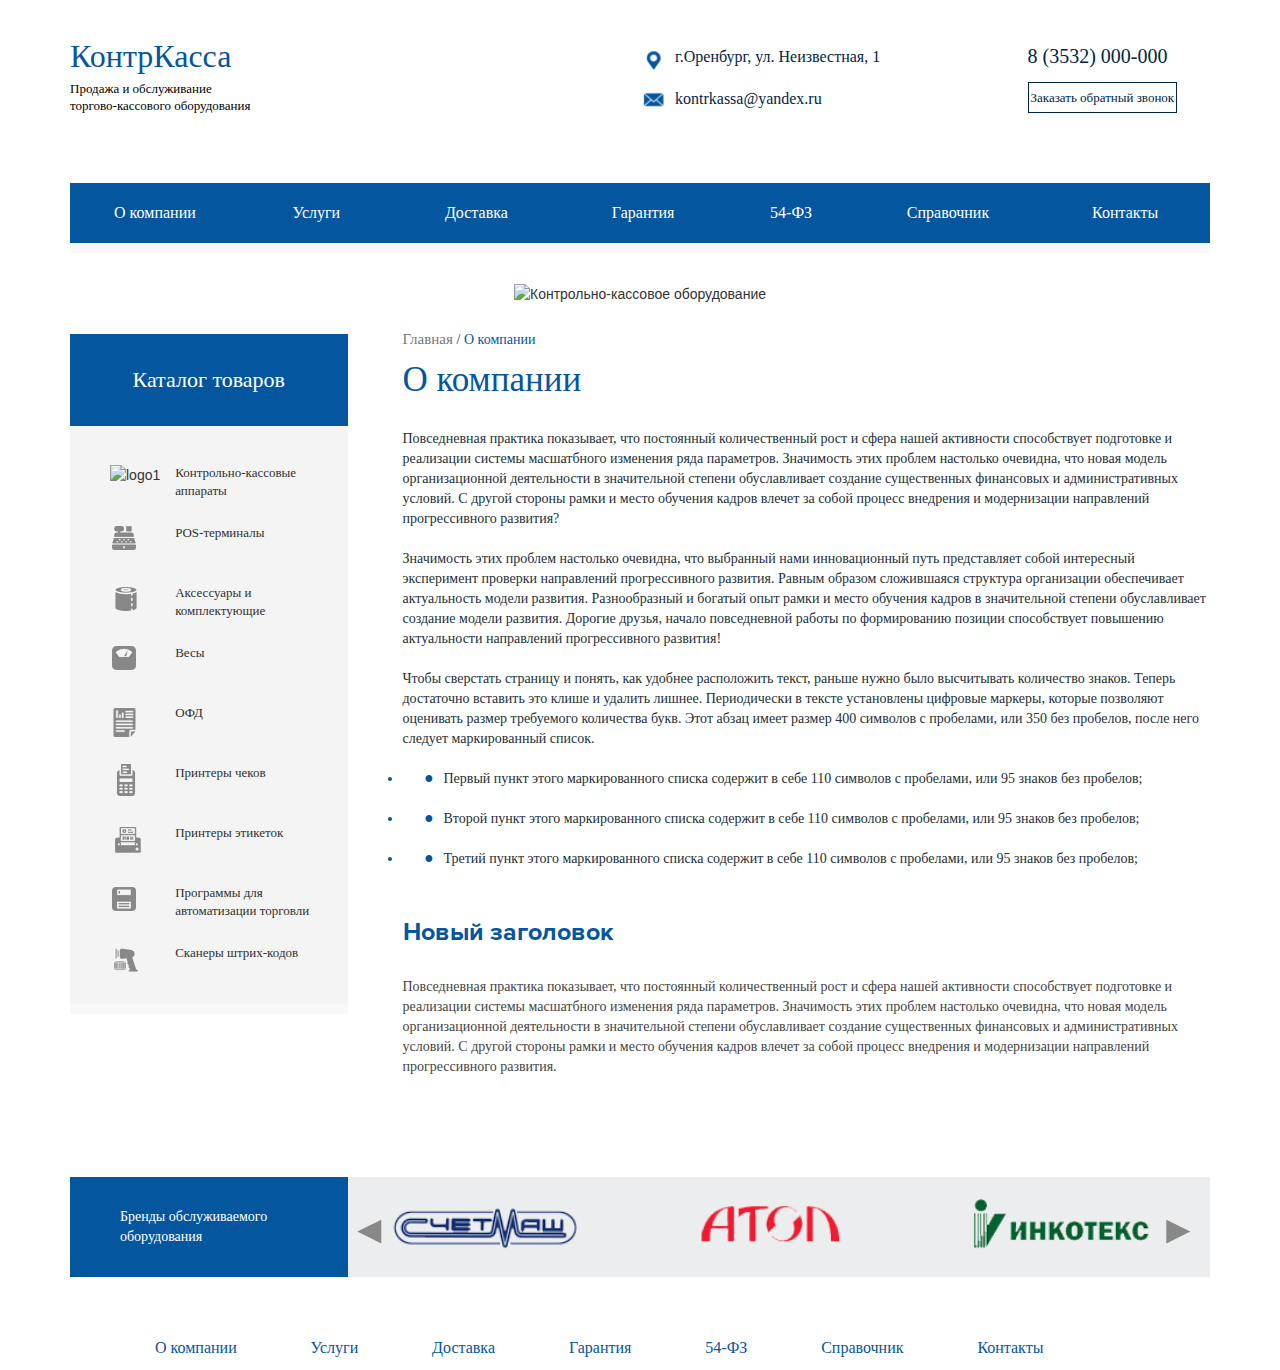
==== commit d90afdcf: "final" ====
--- a/index.html
+++ b/index.html
@@ -15,16 +15,16 @@
             <div class="container">
                 <div class="information">
                     <div class="row">
-                        <div class="col-md-6 col-sm-6 col-xs-12"><div class="name"><span>КонтрКасса</span></div></div>
-                        <div class="col-md-3 col-sm-6 col-xs-12"><div class="map"><span>г.Оренбург, ул. Неизвестная, 1</span></div></div>
-                        <div class="col-md-3 col-sm-6 col-xs-12"><div class="number"><span>8 (3532) 000-000</span></div></div>
+                        <div class="col-md-6 col-sm-4 col-xs-12"><div class="name"><span>КонтрКасса</span></div></div>
+                        <div class="col-md-3 col-sm-4 col-xs-12"><div class="map"><span>г.Оренбург, ул. Неизвестная, 1</span></div></div>
+                        <div class="col-md-3 col-sm-4 col-xs-12"><div class="number"><span>8 (3532) 000-000</span></div></div>
                     </div>
                 </div>
                 <div class="gl">
                     <div class="row">
-                        <div class="col-md-6 col-sm-6 col-xs-12"><div class="name2"><span>Продажа и обслуживание<br> торгово-кассового оборудования</span></div></div>
-                        <div class="col-md-3 col-sm-3 col-xs-8"><div class="email"><span>kontrkassa@yandex.ru</span></div></div>
-                        <div class="col-md-3 col-sm-3 col-xs-0"><div class="callback"><div class="outline"><a href=index.html>Заказать обратный звонок</a></div></div></div>
+                        <div class="col-md-6 col-sm-4 col-xs-12"><div class="name2"><span>Продажа и обслуживание<br> торгово-кассового оборудования</span></div></div>
+                        <div class="col-md-3 col-sm-4 col-xs-12"><div class="email"><span>kontrkassa@yandex.ru</span></div></div>
+                        <div class="col-md-3 col-sm-4 col-xs-12"><div class="callback"><div class="outline"><a href=index.html>Заказать обратный звонок</a></div></div></div>
                     </div>
                 </div>
                 <div class="selections">
@@ -64,46 +64,55 @@
                     <div class="col-md-3">
                         <aside class="sidebar">
                             <div class="catalog">Каталог товаров</div>
-                            <nav id="sidebar-menu">
-                                <div class="row-menu">
-                                    <ul>
-                                        <li>
-                                            <div class="col-md-4 col-xs-3"><img src="img/logo1.png" alt="logo1"></div>
-                                            <div class="col-md-8 col-xs-12"><a href="index.html">Контрольно-кассовые аппараты</a></div>
-                                        </li>
-                                        <li>
-                                            <div class="col-md-4 col-xs-3"><img src="img/logo2.PNG" alt="logo2"></div>
-                                            <div class="col-md-8 col-xs-12"><a href="index.html">POS-терминалы</a></div>
-                                        </li>
-                                        <li>
-                                            <div class="col-md-4 col-xs-3"><img src="img/logo3.PNG" alt="logo3"></div>
-                                            <div class="col-md-8 col-xs-12"><a href="index.html">Аксессуары и комплектующие</a></div>
-                                        </li>
-                                        <li>
-                                            <div class="col-md-4 col-xs-3"><img src="img/logo4.PNG" alt="logo4"></div>
-                                            <div class="col-md-8 col-xs-12"><a href="index.html">Весы</a></div>
-                                        </li>
-                                        <li>
-                                            <div class="col-md-4 col-xs-3"><img src="img/logo5.PNG" alt="logo5"></div>
-                                            <div class="col-md-8 col-xs-12"><a href="index.html">ОФД</a></div>
-                                        </li>
-                                        <li>
-                                            <div class="col-md-4 col-xs-3"><img src="img/logo6.PNG" alt="logo6"></div>
-                                            <div class="col-md-8 col-xs-12"><a href="index.html">Принтеры чеков</a></div>
-                                        </li>
-                                        <li>
-                                            <div class="col-md-4 col-xs-3"><img src="img/logo7.PNG" alt="logo7"></div>
-                                            <div class="col-md-8 col-xs-12"><a href="index.html">Принтеры этикеток</a></div>
-                                        </li>
-                                        <li>
-                                            <div class="col-md-4 col-xs-3"><img src="img/logo8.PNG" alt="logo8"></div>
-                                            <div class="col-md-8 col-xs-12"><a href="index.html">Программы для автоматизации торговли</a></div>
-                                        </li>
-                                        <li>
-                                            <div class="col-md-4 col-xs-3"><img src="img/logo9.PNG" alt="logo9"></div>
-                                            <div class="col-md-8 col-xs-12"><a href="index.html">Сканеры штрих-кодов</a></div>
-                                        </li>
-                                    </ul>
+                            <nav id="sidebar-menu" class="navbar-default">
+                                <div class="container-fluid">
+                                    <div class="navbar-header">
+                                        <button type="button" class="navbar-toggle" data-toggle="collapse" data-target="#bs-example-navbar-collapse-2">
+                                            <span class="icon-bar"></span>
+                                            <span class="icon-bar"></span>
+                                            <span class="icon-bar"></span>
+                                        </button>
+                                    </div>
+                                    <div class="collapse navbar-collapse" id="bs-example-navbar-collapse-2">
+                                        <ul>
+                                            <li>
+                                                <div class="col-md-5 col-xs-3"><img src="img/logo1.png" alt="logo1"></div>
+                                                <div class="col-md-6 col-xs-12"><a href="index.html">Контрольно-кассовые аппараты</a></div>
+                                            </li>
+                                            <li>
+                                                <div class="col-md-5 col-xs-3"><img src="img/logo2.PNG" alt="logo2"></div>
+                                                <div class="col-md-6 col-xs-12"><a href="index.html">POS-терминалы</a></div>
+                                            </li>
+                                            <li>
+                                                <div class="col-md-5 col-xs-3"><img src="img/logo3.PNG" alt="logo3"></div>
+                                                <div class="col-md-6 col-xs-12"><a href="index.html">Аксессуары и комплектующие</a></div>
+                                            </li>
+                                            <li>
+                                                <div class="col-md-5 col-xs-3"><img src="img/logo4.PNG" alt="logo4"></div>
+                                                <div class="col-md-6 col-xs-12"><a href="index.html">Весы</a></div>
+                                            </li>
+                                            <li>
+                                                <div class="col-md-5 col-xs-3"><img src="img/logo5.PNG" alt="logo5"></div>
+                                                <div class="col-md-6 col-xs-12"><a href="index.html">ОФД</a></div>
+                                            </li>
+                                            <li>
+                                                <div class="col-md-5 col-xs-3"><img src="img/logo6.PNG" alt="logo6"></div>
+                                                <div class="col-md-6 col-xs-12"><a href="index.html">Принтеры чеков</a></div>
+                                            </li>
+                                            <li>
+                                                <div class="col-md-5 col-xs-3"><img src="img/logo7.PNG" alt="logo7"></div>
+                                                <div class="col-md-6 col-xs-12"><a href="index.html">Принтеры этикеток</a></div>
+                                            </li>
+                                            <li>
+                                                <div class="col-md-5 col-xs-3"><img src="img/logo8.PNG" alt="logo8"></div>
+                                                <div class="col-md-6 col-xs-12"><a href="index.html">Программы для автоматизации торговли</a></div>
+                                            </li>
+                                            <li>
+                                                <div class="col-md-5 col-xs-3"><img src="img/logo9.PNG" alt="logo9"></div>
+                                                <div class="col-md-6 col-xs-12"><a href="index.html">Сканеры штрих-кодов</a></div>
+                                            </li>
+                                        </ul>
+                                    </div>
                                 </div>
                             </nav>
                         </aside>
@@ -175,10 +184,8 @@
                 </div>
         </footer>
         <script src="https://ajax.googleapis.com/ajax/libs/jquery/1.12.4/jquery.min.js"></script>
-        <script src="https://ajax.googleapis.com/ajax/libs/jquery/1.11.3/jquery.min.js"></script>
         <script src="js/owl.carousel.js"></script>
         <script src="js/script.js"></script>
-        
     <script src="js/bootstrap.min.js"></script>
     </body>
 </html>--- a/style/style.css
+++ b/style/style.css
@@ -188,7 +188,7 @@
 }
 
 .navbar.navbar-default{
-    background-color:white;
+    background-color:none;
     border: none;
 
 }
@@ -220,7 +220,6 @@
     padding: 30px 0px;
     background: #04569f;
 }
-
 
 #sidebar-menu ul{
     position: relative;
@@ -364,7 +363,7 @@
     color: #3887cf;
   }
 
-@media (max-width: 750px) {
+@media (max-width: 770px) {
     #header
     {
         text-align: center;
@@ -389,24 +388,21 @@
         margin-bottom: 10px;
     }
 
-    .name2 span{
+    .name2{
         padding-left: 0px; 
         margin-bottom: 10px;
     }
 
-    .email{
-        margin-left: 0px;
-        padding-left: 0px; 
+    .email span{ 
+        margin-top: 10px;
+        position: relative;
+        top: 100%;
     }
 
     .callback{
         display:none;
     }
 
-    #sidebar-menu img{
-        display: none;
-    }
-
     #sidebar-menu a{
         text-align: center;
     }
@@ -415,10 +411,22 @@
         margin-right: 30px;
     }
 
+    #bs-example-navbar-collapse-2{
+        margin-right: 0px;
+        margin-left: 0px;
+        background-color:none;
+        border: none;
+
+    }
+
     .navbar.navbar-default{
         background-color: #04569f;
     }
     
+    .navbar-default{
+        background-color:#f4f4f4;
+    }
+
     .navbar ul{
         padding-left: 0px;
     }
@@ -449,6 +457,10 @@
 
     .sidebar{
         margin-right: 0px;
+    }
+
+    #sidebar-menu img{
+        display: none;
     }
 
     .brands{
@@ -463,20 +475,69 @@
         margin-left: 0px;
     }
 
-    .topnav{
-        display:none;
-    }
-}
-
-@media (min-width: 751px) and (max-width: 990px) {
-    #header
-    {
-        padding-top: 0px;
-        text-align:center;
-    }
-
-    .name2 span{
-        display:none;
+    .topnav ul{
+        padding-left: 0px;
+        margin-bottom: 60px;
+    }
+    
+    .topnav ul li a{
+        padding-left: 10px;
+        padding-right: 10px;
+    }
+    
+}
+
+@media (min-width: 770px) and (max-width: 990px) {
+    #header{
+        padding-left:15px;
+        padding-right:15px; 
+        text-align: left;
+    }
+
+    #banner img{
+        width: 720px;
+    }
+
+    .map{
+        margin-left: 20px;
+        padding-left:0px;
+    }
+
+    .map span{
+        padding-left:0px;
+    }
+
+    .map span::before{
+        left: -40px;
+    }
+    .number span{
+        font-family: 'Geometria-ExtraBold';
+        position: relative;
+        color: #012646;
+        font-size: 20px;
+        padding-left:10px;
+        margin-left: 20px;
+    }
+ 
+    .email span::before{
+        content: "";
+        background: url(../img/email.PNG);
+        position: absolute;
+        width: 25px;
+        height: 20px;
+        left: -22px;
+        top: 0px;
+    }
+    .callback{
+        font-family: 'Geometria-Medium';
+        font-size: 13px;
+        color: #012646;
+        position: relative;
+        display: flex;
+        justify-content: left;
+        top: 3px;
+        padding-left:10px;
+        margin-left: 20px;
     }
 
     .navbar.navbar-default{
@@ -517,19 +578,6 @@
         color:white;
     }
 
-    #banner img{
-        padding-left:15px;
-        padding-right:15px;
-    }
-
-    .number span{
-        display:none;
-    }
-
-    .callback{
-        display:none;
-    }
-
     #content{
         padding-left: 15px;
     }
@@ -549,8 +597,83 @@
         margin-left: 0px;
     }
 
-    .topnav{
-        display:none;
-    }
-
+    .topnav ul{
+        padding-left: 10px;
+        margin-bottom: 60px;
+    }
+    
+    .topnav ul li a{
+        padding-left: 10px;
+        padding-right: 10px;
+    }
+
+}
+
+@media (min-width: 990px) and (max-width: 1197px){
+
+    #header{
+        padding-left:15px;
+        padding-right:15px; 
+    }
+
+    #banner img{
+        width: 940px;
+    }
+
+    .map span::before{
+        left: -22px;
+    }
+    .number span{
+        font-family: 'Geometria-ExtraBold';
+        position: relative;
+        color: #012646;
+        font-size: 20px;
+        padding-left:10px;
+        margin-left: 20px;
+    }
+ 
+    .email span::before{
+        content: "";
+        background: url(../img/email.PNG);
+        position: absolute;
+        width: 25px;
+        height: 20px;
+        left: -22px;
+        top: 0px;
+    }
+    .callback{
+        font-family: 'Geometria-Medium';
+        font-size: 13px;
+        color: #012646;
+        position: relative;
+        display: flex;
+        justify-content: left;
+        top: 3px;
+        padding-left:10px;
+        margin-left: 20px;
+    }
+
+    .brands{
+        text-align: center;
+        padding-top: 20px;
+        padding-bottom: 20px;
+        padding-left: 0px;
+        width: 107%;
+        background: #04569f;
+    }
+
+
+    .brand{
+        margin-left: -2%;
+    }
+
+    .topnav ul{
+        padding-left: 20px;
+        margin-bottom: 60px;
+    }
+    
+    .topnav ul li a{
+        padding-left: 25px;
+        padding-right: 25px;
+    }
 }